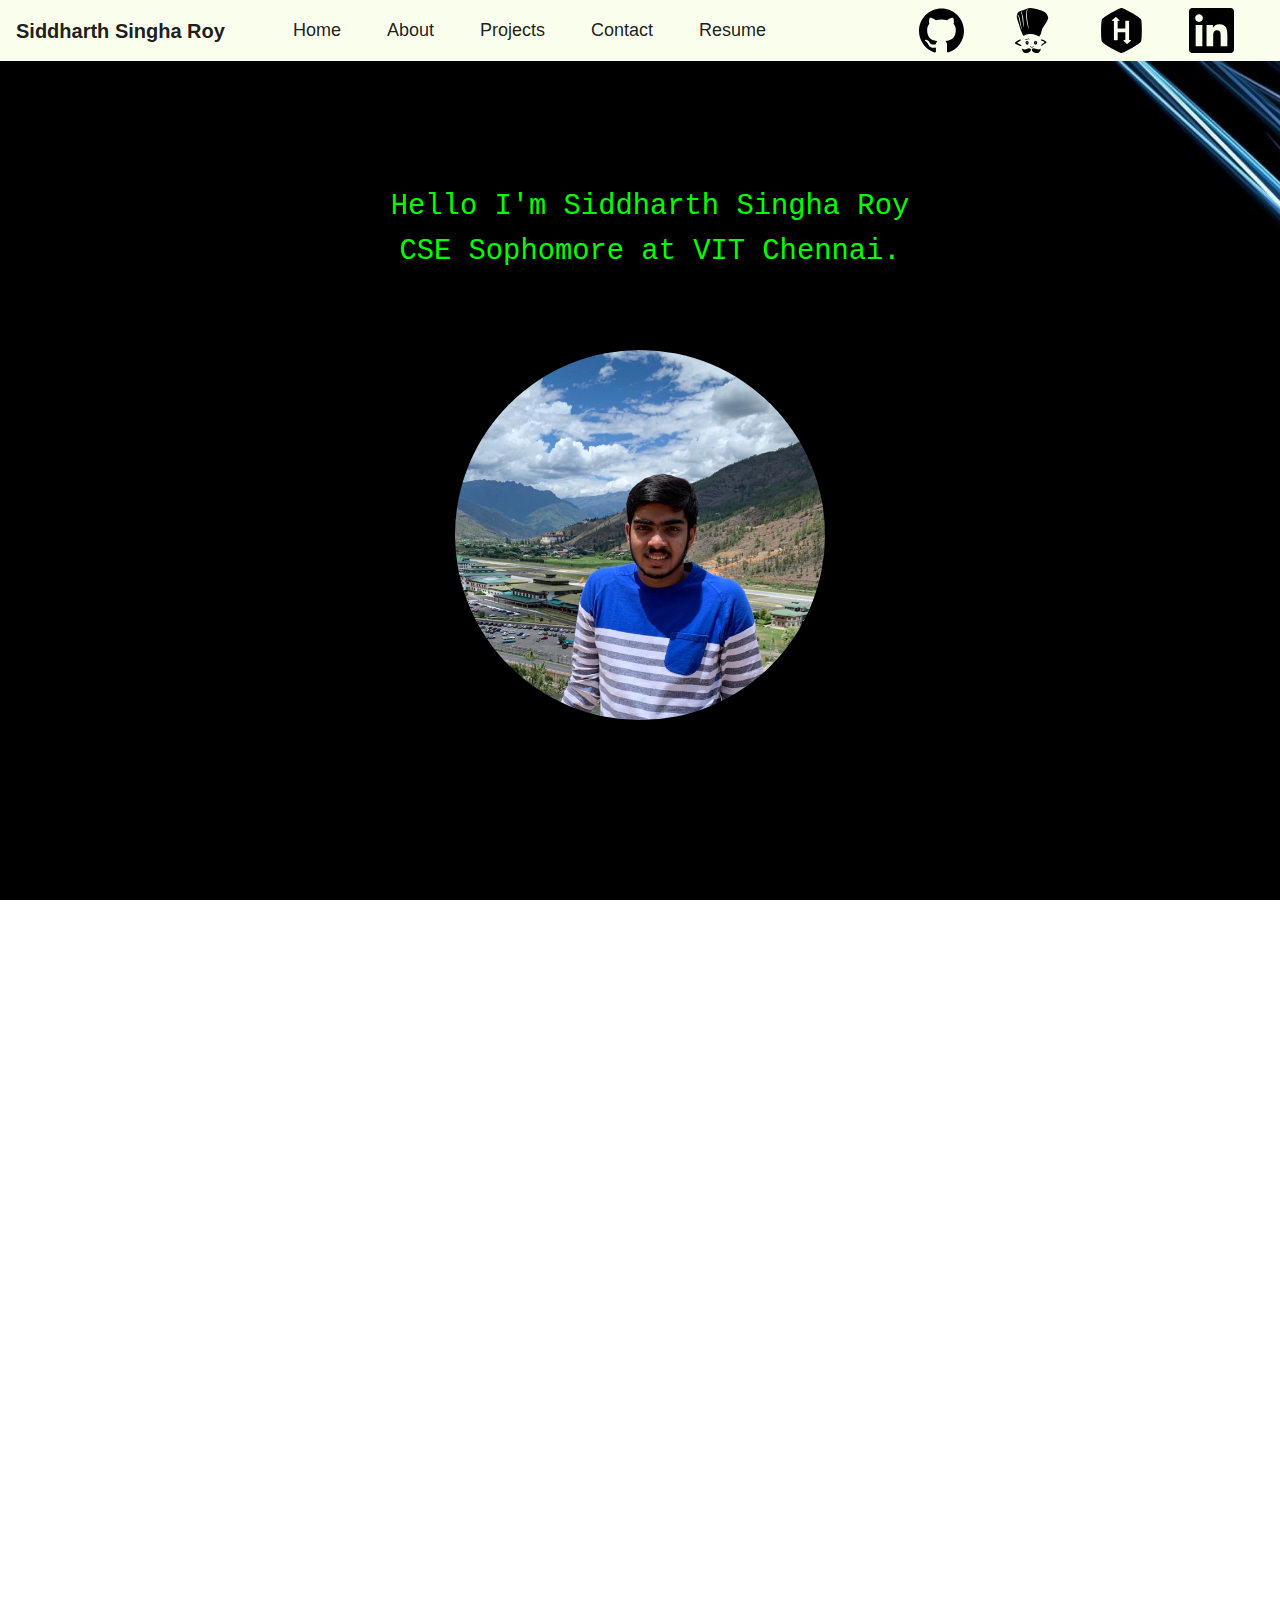
==== index.html @ 0ee90b2b "Fixed overlapping issue" ====
<!DOCTYPE html><html lang="en"><head> <meta charset="UTF-8"> <meta name="viewport" content="width=device-width, initial-scale=1.0"> <meta http-equiv="X-UA-Compatible" content="ie=edge"> <title>Siddharth Singha Roy</title> <link rel="stylesheet" href="https://stackpath.bootstrapcdn.com/bootstrap/4.4.1/css/bootstrap.min.css" integrity="sha384-Vkoo8x4CGsO3+Hhxv8T/Q5PaXtkKtu6ug5TOeNV6gBiFeWPGFN9MuhOf23Q9Ifjh" crossorigin="anonymous"> <link rel="stylesheet" type="text/css" href="./CSS/fullpage.css"/> <link rel="stylesheet" type="text/css" href="./CSS/styles.css"/></head><body> <div id="fullpage"> <div class="section backimage"> <div class="col-xs-1 text-center"> <div class="dettext"> <h1 class="line-1 champ">Hello I'm Siddharth Singha Roy</h1> <h1 class="line-1 champ">CSE Sophomore at VIT Chennai.</h1></div><span class="inf"></span> <img class="profile" src="./Images/profile.jpg" alt="My Picture"></div></div><div class="section bg-light"> <div class="col-xs-1 text-center relpos"> <div class="aboutme1"> <h1 class="head">Who Am I? 🤔🤔🤔</h1> <h1 class="detail">Hi, my name is Siddharth and I'm a full stack web-developer, currently residing in Chennai, India.<div class="notmob">My primary focus, in the field of computer science, lies in Web Development and Machine Learning. I am proficient in <span class="techno">HTML5</span>, <span class="techno">CSS3</span>, <span class="techno">RESTful Services</span>, <span class="techno">Django</span>, <span class="techno">Django-Rest-Framework</span>, <span class="techno">Javascript</span>, <span class="techno">ReactJS</span> and <span class="techno">Redux</span>.</div></h1></div><div class="skills"> <h1 class="skillhead">Skills</h1> <div class="skillbar clearfix " data-percent="75%"> <div class="skillbar-title" style="background: #d35400;"><span>MongoDB</span></div><div class="skillbar-bar" style="background: #e67e22;"></div><div class="skill-bar-percent Count">75</div></div><div class="skillbar clearfix " data-percent="65%"> <div class="skillbar-title" style="background: #2980b9;"><span>GraphQL</span></div><div class="skillbar-bar" style="background: #3498db;"></div><div class="skill-bar-percent Count">65</div></div><div class="skillbar clearfix " data-percent="55%"> <div class="skillbar-title" style="background: #708c12;"><span>NodeJS</span></div><div class="skillbar-bar" style="background: #9ab425;"></div><div class="skill-bar-percent Count">55</div></div><div class="skillbar clearfix " data-percent="87%"> <div class="skillbar-title" style="background: #333333;"><span>ReactJS</span></div><div class="skillbar-bar" style="background: #525252;"></div><div class="skill-bar-percent Count">87</div></div><div class="skillbar clearfix " data-percent="85%"> <div class="skillbar-title" style="background: #124e8c;"><span>REST&nbspAPI</span></div><div class="skillbar-bar" style="background: #4288d0;"></div><div class="skill-bar-percent Count">85</div></div><div class="skillbar clearfix " data-percent="90%"> <div class="skillbar-title" style="background: #46465e;"><span>Django</span></div><div class="skillbar-bar" style="background: #5a68a5;"></div><div class="skill-bar-percent Count">90</div></div><div class="skillbar clearfix " data-percent="80%"> <div class="skillbar-title" style="background: #27ae60;"><span>Web&nbspScraping</span></div><div class="skillbar-bar" style="background: #2ecc71;"></div><div class="skill-bar-percent Single Count">80</div></div><div class="skillbar clearfix " data-percent="55%"> <div class="skillbar-title" style="background: #124e8c;"><span>ML</span></div><div class="skillbar-bar" style="background: #4288d0;"></div><div class="skill-bar-percent Count">55</div></div></div></div></div><div class="section lightcol"> <div class="col-xs-1 text-center relpos"> <h1 class="heading">Projects</h1> <div class="slideproj"> <div id="carouselExampleIndicators" class="carousel slide" data-ride="carousel"> <ol class="carousel-indicators"> <li data-target="#carouselExampleIndicators" data-slide-to="0" class="active"></li><li data-target="#carouselExampleIndicators" data-slide-to="1"></li><li data-target="#carouselExampleIndicators" data-slide-to="2"></li><li data-target="#carouselExampleIndicators" data-slide-to="3"></li></ol> <div class="carousel-inner"> <div class="carousel-item active"> <a class="git" target="_blank" href="https://github.com/Sid200026/Aorta">Aorta</a> <p class="md">A heart disease predictor application with additional features like contacting doctors, viewing report and report generation.</p><img class="d-block w-100" src="./Images/Aorta.jpg" alt="Aorta"></div><div class="carousel-item"> <a class="git" target="_blank" href="https://github.com/Sid200026/EinNel">EinNel</a> <p class="md">An employee perfomance prediction system with extra features like allocating tasks, rating tasks sending emails and a chat room.</p><img class="d-block w-100" src="./Images/EinNell.jpg" alt="EinNel"></div><div class="carousel-item"> <a class="git" target="_blank" href="https://github.com/Sid200026/URL-Shortener">URL Shortener</a> <p class="md">Similar to bit.ly, this can shorten any given URL to a randomly generated string or something that an user wants.</p><img class="d-block w-100" src="./Images/URLShortener.jpg" alt="URL Shortener"></div><div class="carousel-item"> <a class="git" target="_blank" href="https://github.com/Sid200026/Tic-Tac-Toe">Tic Tac Toe</a> <p class="md">A multiplayer Tic-Tac-Toe game with features like choosing a custom name and a custom avatar for each player.</p><img class="d-block w-100" src="./Images/TicTacToe.jpg" alt="Tic-Tac-Toe"></div></div><a class="carousel-control-prev" href="#carouselExampleIndicators" role="button" data-slide="prev"> <span class="carousel-control-prev-icon" aria-hidden="true"></span> <span class="sr-only">Previous</span> </a> <a class="carousel-control-next" href="#carouselExampleIndicators" role="button" data-slide="next"> <span class="carousel-control-next-icon" aria-hidden="true"></span> <span class="sr-only">Next</span> </a> </div></div></div></div><div class="section dark"> <div class="col-xs-1 text-center relpos"> <div class="aboutme1"> <h1 class="head">Contact Me</h1></div><div class="mid"> <h1 class="text-center colchange"> <img src="./Images/call.svg" alt="Call" class="sitelogo"> 9051633165</h1> <h1 class="text-center colchange"> <img src="./Images/mail.svg" alt="Mail" class="sitelogo"> siddharthsingharoy@gmail.com</h1></div><div class="changepos"> <form action="https://formspree.io/xdoklrwn" method="POST"> <div class="form-group abc"> <label class="changecol " for="name">Name</label> <input required type="text" name="name" class="form-control" id="name" aria-describedby="name"> </div><div class="form-group"> <label class="changecol " for="exampleInputEmail1">Email address</label> <input required type="email" name="_replyto" class="form-control" id="exampleInputEmail1" aria-describedby="emailHelp"> <small id="emailHelp" class="form-text text-muted colch">I'll never share your email with anyone else.</small></div><div class="form-group"> <label class="changecol" for="exampleFormControlTextarea1">Message</label> <textarea name="message" class="form-control" id="exampleFormControlTextarea1" rows="3"></textarea> </div><input type="submit" class="btn btn-primary" value="Send Mail"> </form> </div><div class="footerref"> <h1 class="bottomref">Made by Siddharth Singha Roy</h1></div></div></div></div><div> <nav class="navbar navbar-expand-lg navbar-light bg- fixed-top" style="background: #faffed"> <a class="navbar-brand nota" href="">Siddharth Singha Roy</a> <button class="navbar-toggler" type="button" data-toggle="collapse" data-target="#navbarSupportedContent" aria-controls="navbarSupportedContent" aria-expanded="false" aria-label="Toggle navigation"> <span class="navbar-toggler-icon"></span> </button> <div class="collapse navbar-collapse" id="navbarSupportedContent"> <ul class="navbar-nav mr-auto"> <li class="nav-item active"> <a class="nav-link sizechange" href="index.html#intro">Home<span class="sr-only">(current)</span></a></li><li class="nav-item active"> <a class="nav-link sizechange" href="index.html#about">About</a></li><li class="nav-item active"> <a class="nav-link sizechange" href="index.html#projects">Projects</a></li><li class="nav-item active"> <a class="nav-link sizechange" href="index.html#contact">Contact</a></li><li class="nav-item active"> <a class="nav-link sizechange" href="./Images/Resume.pdf">Resume</a></li></ul> <div class="form-inline my-2 my-lg-0"> <a target="_blank" href="https://github.com/Sid200026"><img class="sitelogo" src="./Images/github.svg" alt="Github"></a> <a target="_blank" href="https://www.codechef.com/users/s_i_d_2_6"><img class="sitelogo" src="./Images/codechef.svg" alt="Codechef"></a> <a target="_blank" href="https://www.hackerrank.com/siddharthsingha3"><img class="sitelogo" src="./Images/hackerrank.svg" alt="Hackerrank"></a> <a target="_blank" href="https://www.linkedin.com/in/siddharth-singha-roy-a8891a164/"><img class="sitelogo" src="./Images/linkedin.svg" alt="LinkedIn"></a> </div></div></nav> </div><script src="https://code.jquery.com/jquery-3.4.1.min.js" integrity="sha256-CSXorXvZcTkaix6Yvo6HppcZGetbYMGWSFlBw8HfCJo=" crossorigin="anonymous"></script> <script type="text/javascript" src="./JS/fullpage.js"></script> <script type="text/javascript" src="./JS/script.js"></script> <script src="https://cdn.jsdelivr.net/npm/popper.js@1.16.0/dist/umd/popper.min.js" integrity="sha384-Q6E9RHvbIyZFJoft+2mJbHaEWldlvI9IOYy5n3zV9zzTtmI3UksdQRVvoxMfooAo" crossorigin="anonymous"></script> <script src="https://stackpath.bootstrapcdn.com/bootstrap/4.4.1/js/bootstrap.min.js" integrity="sha384-wfSDF2E50Y2D1uUdj0O3uMBJnjuUD4Ih7YwaYd1iqfktj0Uod8GCExl3Og8ifwB6" crossorigin="anonymous"></script></body></html>
---- CSS/fullpage.css ----
/*!
 * fullPage 3.0.8
 * https://github.com/alvarotrigo/fullPage.js
 *
 * @license GPLv3 for open source use only
 * or Fullpage Commercial License for commercial use
 * http://alvarotrigo.com/fullPage/pricing/
 *
 * Copyright (C) 2018 http://alvarotrigo.com/fullPage - A project by Alvaro Trigo
 */.fp-enabled body,html.fp-enabled{margin:0;padding:0;overflow:hidden;-webkit-tap-highlight-color:transparent}.fp-section{position:relative;-webkit-box-sizing:border-box;-moz-box-sizing:border-box;box-sizing:border-box}.fp-slide{float:left}.fp-slide,.fp-slidesContainer{height:100%;display:block}.fp-slides{z-index:1;height:100%;overflow:hidden;position:relative;-webkit-transition:all .3s ease-out;transition:all .3s ease-out}.fp-section.fp-table,.fp-slide.fp-table{display:table;table-layout:fixed;width:100%}.fp-tableCell{display:table-cell;vertical-align:middle;width:100%;height:100%}.fp-slidesContainer{float:left;position:relative}.fp-controlArrow{-webkit-user-select:none;-moz-user-select:none;-khtml-user-select:none;-ms-user-select:none;position:absolute;z-index:4;top:50%;cursor:pointer;width:0;height:0;border-style:solid;margin-top:-38px;-webkit-transform:translate3d(0,0,0);-ms-transform:translate3d(0,0,0);transform:translate3d(0,0,0)}.fp-controlArrow.fp-prev{left:15px;width:0;border-width:38.5px 34px 38.5px 0;border-color:transparent #fff transparent transparent}.fp-controlArrow.fp-next{right:15px;border-width:38.5px 0 38.5px 34px;border-color:transparent transparent transparent #fff}.fp-scrollable{overflow:hidden;position:relative}.fp-scroller{overflow:hidden}.iScrollIndicator{border:0!important}.fp-notransition{-webkit-transition:none!important;transition:none!important}#fp-nav{position:fixed;z-index:100;margin-top:-32px;top:50%;opacity:1;-webkit-transform:translate3d(0,0,0)}#fp-nav.fp-right{right:17px}#fp-nav.fp-left{left:17px}.fp-slidesNav{position:absolute;z-index:4;opacity:1;-webkit-transform:translate3d(0,0,0);-ms-transform:translate3d(0,0,0);transform:translate3d(0,0,0);left:0!important;right:0;margin:0 auto!important}.fp-slidesNav.fp-bottom{bottom:17px}.fp-slidesNav.fp-top{top:17px}#fp-nav ul,.fp-slidesNav ul{margin:0;padding:0}#fp-nav ul li,.fp-slidesNav ul li{display:block;width:14px;height:13px;margin:7px;position:relative}.fp-slidesNav ul li{display:inline-block}#fp-nav ul li a,.fp-slidesNav ul li a{display:block;position:relative;z-index:1;width:100%;height:100%;cursor:pointer;text-decoration:none}#fp-nav ul li a.active span,#fp-nav ul li:hover a.active span,.fp-slidesNav ul li a.active span,.fp-slidesNav ul li:hover a.active span{height:12px;width:12px;margin:-6px 0 0 -6px;border-radius:100%}#fp-nav ul li a span,.fp-slidesNav ul li a span{border-radius:50%;position:absolute;z-index:1;height:4px;width:4px;border:0;background:#333;left:50%;top:50%;margin:-2px 0 0 -2px;-webkit-transition:all .1s ease-in-out;-moz-transition:all .1s ease-in-out;-o-transition:all .1s ease-in-out;transition:all .1s ease-in-out}#fp-nav ul li:hover a span,.fp-slidesNav ul li:hover a span{width:10px;height:10px;margin:-5px 0 0 -5px}#fp-nav ul li .fp-tooltip{position:absolute;top:-2px;color:#fff;font-size:14px;font-family:arial,helvetica,sans-serif;white-space:nowrap;max-width:220px;overflow:hidden;display:block;opacity:0;width:0;cursor:pointer}#fp-nav ul li:hover .fp-tooltip,#fp-nav.fp-show-active a.active+.fp-tooltip{-webkit-transition:opacity .2s ease-in;transition:opacity .2s ease-in;width:auto;opacity:1}#fp-nav ul li .fp-tooltip.fp-right{right:20px}#fp-nav ul li .fp-tooltip.fp-left{left:20px}.fp-auto-height .fp-slide,.fp-auto-height .fp-tableCell,.fp-auto-height.fp-section{height:auto!important}.fp-responsive .fp-auto-height-responsive .fp-slide,.fp-responsive .fp-auto-height-responsive .fp-tableCell,.fp-responsive .fp-auto-height-responsive.fp-section{height:auto!important}.fp-sr-only{position:absolute;width:1px;height:1px;padding:0;overflow:hidden;clip:rect(0,0,0,0);white-space:nowrap;border:0}
---- CSS/styles.css ----
.nota{pointer-events:none;cursor:default;text-decoration:none;margin-right:45px;font-weight:600}.sitelogo{width:45px;height:auto;margin-left:15px;margin-right:30px}.sizechange{font-size:18px;margin-left:15px;margin-right:15px;font-weight:300}.profile{width:370px;height:auto;border-radius:300px;margin-top:50px}.dettext{margin-bottom:30px}.line-1{color:#0f0;font-family:Courier;font-size:160%;margin:10px 0 0 10px;white-space:nowrap;overflow:hidden;width:30em;animation:type 4s steps(60,end);text-align:center;font-weight:100;width:100%}.line-1:nth-child(2){animation:type2 6s steps(60,end)}.inf{animation:blink 1s infinite}@keyframes type{from{width:0}}@keyframes type2{0%{width:0}50%{width:0}100%{width:100}}@keyframes blink{to{opacity:0}}.backimage{background:#000;background:url(../Images/background.jpg);background-size:cover;background-repeat:no-repeat}.aboutme1{position:absolute;left:100px;top:75px;right:100px;text-align:justify;text-align:center}.detail{margin-top:30px;font-size:20px;color:#000;font-weight:300;line-height:150%}.relpos{position:relative;height:100%}.head{color:orange;text-align:center;margin-bottom:15px}.skills{position:absolute;bottom:1%;left:60px;right:60px}.Count:after{content:"%"}.techno{color:red;font-weight:700}.skillbar{position:relative;display:block;margin-bottom:12px;width:100%;background:#eee;height:35px;border-radius:3px;-moz-border-radius:3px;-webkit-border-radius:3px;-webkit-transition:.4s linear;-moz-transition:.4s linear;-ms-transition:.4s linear;-o-transition:.4s linear;transition:.4s linear;-webkit-transition-property:width,background-color;-moz-transition-property:width,background-color;-ms-transition-property:width,background-color;-o-transition-property:width,background-color;transition-property:width,background-color}.skillbar-title{position:absolute;top:0;left:0;width:110px;font-weight:700;font-size:13px;color:#fff;background:#6adcfa;-webkit-border-top-left-radius:3px;-webkit-border-bottom-left-radius:4px;-moz-border-radius-topleft:3px;-moz-border-radius-bottomleft:3px;border-top-left-radius:3px;border-bottom-left-radius:3px}.skillbar-title span{display:block;background:rgba(0,0,0,.1);padding:0 10px;height:35px;line-height:35px;-webkit-border-top-left-radius:3px;-webkit-border-bottom-left-radius:3px;-moz-border-radius-topleft:3px;-moz-border-radius-bottomleft:3px;border-top-left-radius:3px;border-bottom-left-radius:3px}.skillbar-bar{height:35px;width:0;background:#6adcfa;border-radius:3px;-moz-border-radius:3px;-webkit-border-radius:3px}.skill-bar-percent{position:absolute;right:10px;top:0;font-size:11px;height:35px;line-height:35px;color:#fff;color:rgba(0,0,0,.4)}.skillhead{margin-bottom:20px;font-weight:500;color:orange}.whiteme{position:relative;color:#0f0;top:80px}.changepos{position:absolute;bottom:55px;left:30%;right:30%}.footerref{position:absolute;bottom:0;width:100%;background:#ff9047;height:40px}.bottomref{text-align:center;font-size:18px;color:#000;position:absolute;top:7px;width:100%;font-weight:bolder}.mid{position:absolute;bottom:60%;top:20%;left:10%;right:10%}#helplink{position:absolute;left:0}.email1{display:inline;position:absolute;right:0}.colchange{color:#f7f7ed;font-weight:100;margin:20px}.changecol{color:#fff}.dark{background:#000;background:url(../Images/background.jpg);background-size:cover;background-repeat:no-repeat}.heading{color:brown;font-weight:700;position:absolute;top:70px;text-align:center;left:1%;right:1%;font-size:250%}.lightcol{background:#e2d6bf}.slideproj{position:absolute;bottom:1%;top:7%;left:27%;right:27%}.git{font-size:50px;font-weight:100}.md{font-size:19px}.champ{font-size:180%}@media only screen and (max-width:400px){.notmob{visibility:hidden}}@media only screen and (max-width:900px){.line-1{font-size:75%;font-weight:100}.profile{width:300px}.aboutme1{position:absolute;left:5%;top:10%;right:5%;text-align:justify;text-align:center}.head{font-size:30px}.detail{font-size:15px;line-height:150%}.colchange{font-size:16px;color:#f7f7ed}.mid{position:absolute;bottom:68%;top:14%;left:1%;right:1%}.skills{position:absolute;bottom:1%;left:2%;right:2%}.skillhead{font-size:30px}.slideproj{left:1%;right:1%;top:5%}.changepos{left:7%;right:7%}.champ{font-size:110%}}
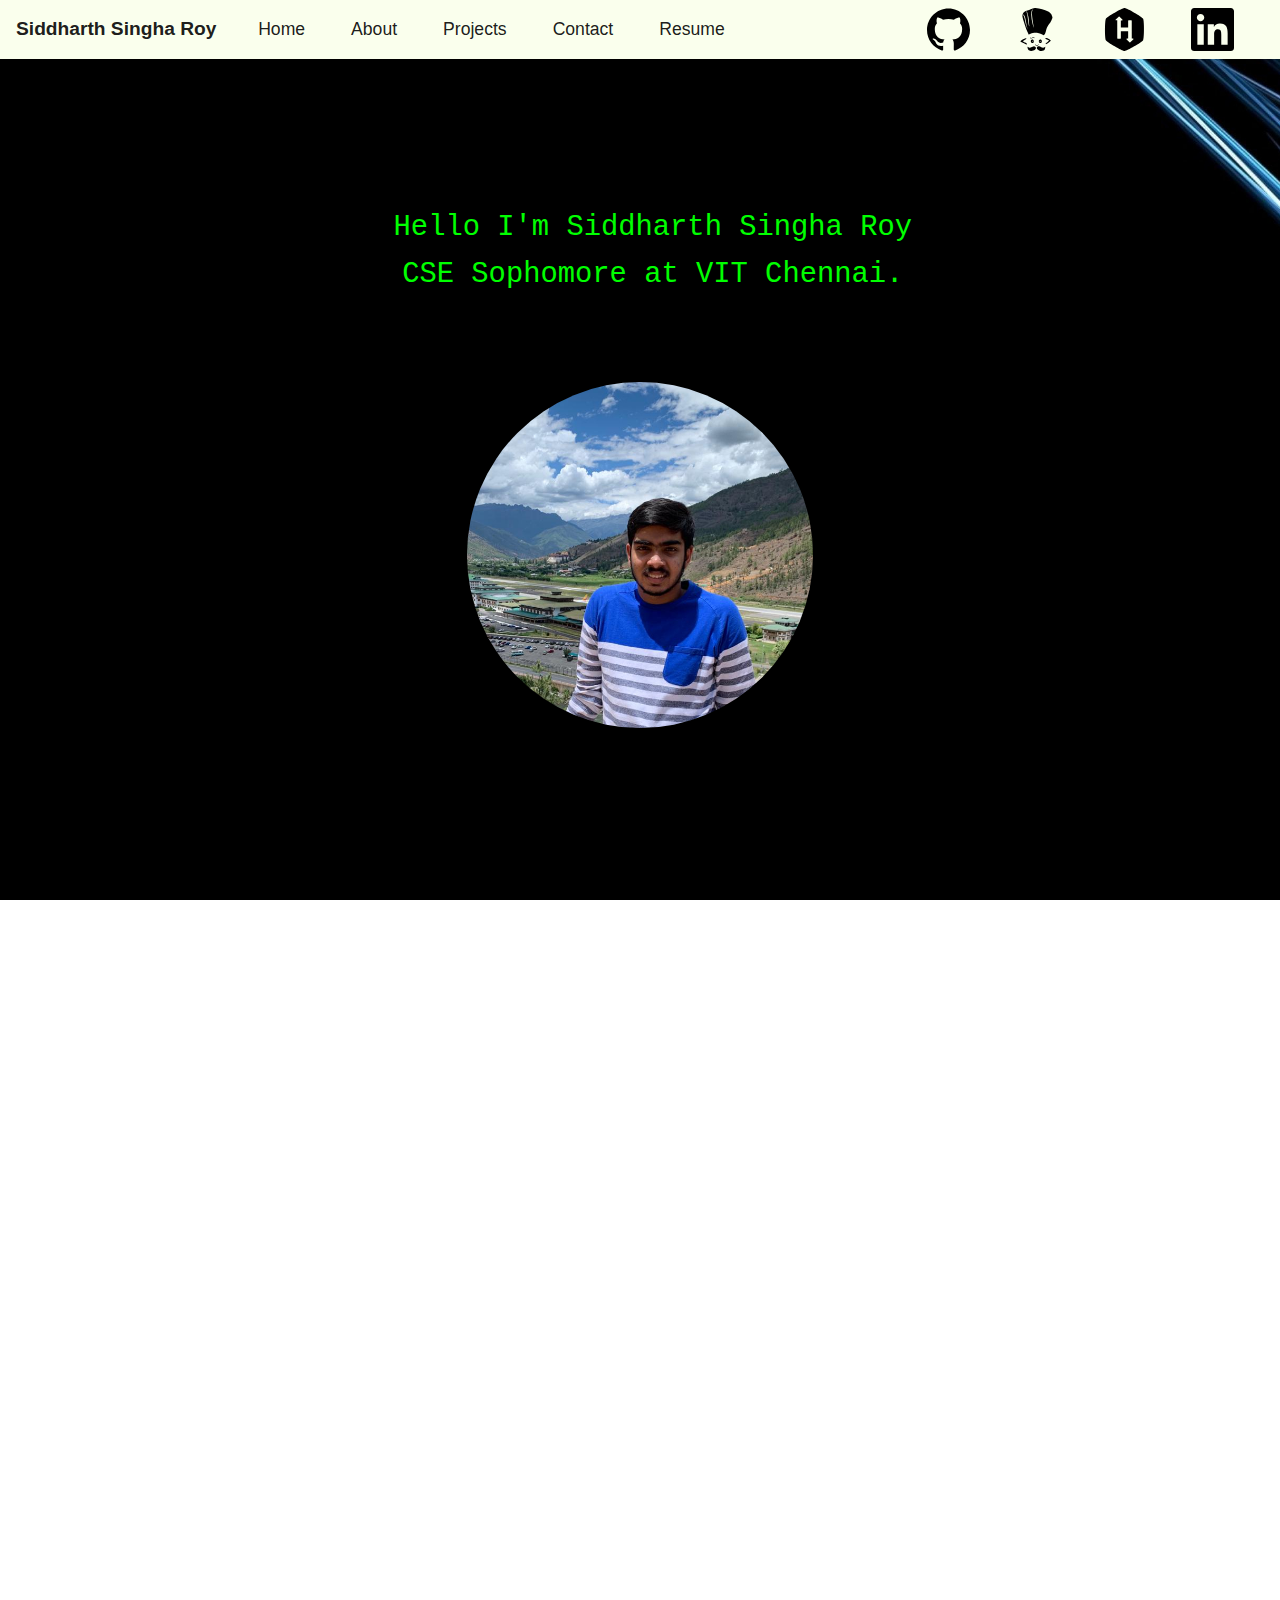
==== commit 1d0f06f2: "Increased Responsiveness" ====
--- a/index.html
+++ b/index.html
@@ -1 +1,153 @@
-<!DOCTYPE html><html lang="en"><head> <meta charset="UTF-8"> <meta name="viewport" content="width=device-width, initial-scale=1.0"> <meta http-equiv="X-UA-Compatible" content="ie=edge"> <title>Siddharth Singha Roy</title> <link rel="stylesheet" href="https://stackpath.bootstrapcdn.com/bootstrap/4.4.1/css/bootstrap.min.css" integrity="sha384-Vkoo8x4CGsO3+Hhxv8T/Q5PaXtkKtu6ug5TOeNV6gBiFeWPGFN9MuhOf23Q9Ifjh" crossorigin="anonymous"> <link rel="stylesheet" type="text/css" href="./CSS/fullpage.css"/> <link rel="stylesheet" type="text/css" href="./CSS/styles.css"/></head><body> <div id="fullpage"> <div class="section backimage"> <div class="col-xs-1 text-center"> <div class="dettext"> <h1 class="line-1 champ">Hello I'm Siddharth Singha Roy</h1> <h1 class="line-1 champ">CSE Sophomore at VIT Chennai.</h1></div><span class="inf"></span> <img class="profile" src="./Images/profile.jpg" alt="My Picture"></div></div><div class="section bg-light"> <div class="col-xs-1 text-center relpos"> <div class="aboutme1"> <h1 class="head">Who Am I? 🤔🤔🤔</h1> <h1 class="detail">Hi, my name is Siddharth and I'm a full stack web-developer, currently residing in Chennai, India.<div class="notmob">My primary focus, in the field of computer science, lies in Web Development and Machine Learning. I am proficient in <span class="techno">HTML5</span>, <span class="techno">CSS3</span>, <span class="techno">RESTful Services</span>, <span class="techno">Django</span>, <span class="techno">Django-Rest-Framework</span>, <span class="techno">Javascript</span>, <span class="techno">ReactJS</span> and <span class="techno">Redux</span>.</div></h1></div><div class="skills"> <h1 class="skillhead">Skills</h1> <div class="skillbar clearfix " data-percent="75%"> <div class="skillbar-title" style="background: #d35400;"><span>MongoDB</span></div><div class="skillbar-bar" style="background: #e67e22;"></div><div class="skill-bar-percent Count">75</div></div><div class="skillbar clearfix " data-percent="65%"> <div class="skillbar-title" style="background: #2980b9;"><span>GraphQL</span></div><div class="skillbar-bar" style="background: #3498db;"></div><div class="skill-bar-percent Count">65</div></div><div class="skillbar clearfix " data-percent="55%"> <div class="skillbar-title" style="background: #708c12;"><span>NodeJS</span></div><div class="skillbar-bar" style="background: #9ab425;"></div><div class="skill-bar-percent Count">55</div></div><div class="skillbar clearfix " data-percent="87%"> <div class="skillbar-title" style="background: #333333;"><span>ReactJS</span></div><div class="skillbar-bar" style="background: #525252;"></div><div class="skill-bar-percent Count">87</div></div><div class="skillbar clearfix " data-percent="85%"> <div class="skillbar-title" style="background: #124e8c;"><span>REST&nbspAPI</span></div><div class="skillbar-bar" style="background: #4288d0;"></div><div class="skill-bar-percent Count">85</div></div><div class="skillbar clearfix " data-percent="90%"> <div class="skillbar-title" style="background: #46465e;"><span>Django</span></div><div class="skillbar-bar" style="background: #5a68a5;"></div><div class="skill-bar-percent Count">90</div></div><div class="skillbar clearfix " data-percent="80%"> <div class="skillbar-title" style="background: #27ae60;"><span>Web&nbspScraping</span></div><div class="skillbar-bar" style="background: #2ecc71;"></div><div class="skill-bar-percent Single Count">80</div></div><div class="skillbar clearfix " data-percent="55%"> <div class="skillbar-title" style="background: #124e8c;"><span>ML</span></div><div class="skillbar-bar" style="background: #4288d0;"></div><div class="skill-bar-percent Count">55</div></div></div></div></div><div class="section lightcol"> <div class="col-xs-1 text-center relpos"> <h1 class="heading">Projects</h1> <div class="slideproj"> <div id="carouselExampleIndicators" class="carousel slide" data-ride="carousel"> <ol class="carousel-indicators"> <li data-target="#carouselExampleIndicators" data-slide-to="0" class="active"></li><li data-target="#carouselExampleIndicators" data-slide-to="1"></li><li data-target="#carouselExampleIndicators" data-slide-to="2"></li><li data-target="#carouselExampleIndicators" data-slide-to="3"></li></ol> <div class="carousel-inner"> <div class="carousel-item active"> <a class="git" target="_blank" href="https://github.com/Sid200026/Aorta">Aorta</a> <p class="md">A heart disease predictor application with additional features like contacting doctors, viewing report and report generation.</p><img class="d-block w-100" src="./Images/Aorta.jpg" alt="Aorta"></div><div class="carousel-item"> <a class="git" target="_blank" href="https://github.com/Sid200026/EinNel">EinNel</a> <p class="md">An employee perfomance prediction system with extra features like allocating tasks, rating tasks sending emails and a chat room.</p><img class="d-block w-100" src="./Images/EinNell.jpg" alt="EinNel"></div><div class="carousel-item"> <a class="git" target="_blank" href="https://github.com/Sid200026/URL-Shortener">URL Shortener</a> <p class="md">Similar to bit.ly, this can shorten any given URL to a randomly generated string or something that an user wants.</p><img class="d-block w-100" src="./Images/URLShortener.jpg" alt="URL Shortener"></div><div class="carousel-item"> <a class="git" target="_blank" href="https://github.com/Sid200026/Tic-Tac-Toe">Tic Tac Toe</a> <p class="md">A multiplayer Tic-Tac-Toe game with features like choosing a custom name and a custom avatar for each player.</p><img class="d-block w-100" src="./Images/TicTacToe.jpg" alt="Tic-Tac-Toe"></div></div><a class="carousel-control-prev" href="#carouselExampleIndicators" role="button" data-slide="prev"> <span class="carousel-control-prev-icon" aria-hidden="true"></span> <span class="sr-only">Previous</span> </a> <a class="carousel-control-next" href="#carouselExampleIndicators" role="button" data-slide="next"> <span class="carousel-control-next-icon" aria-hidden="true"></span> <span class="sr-only">Next</span> </a> </div></div></div></div><div class="section dark"> <div class="col-xs-1 text-center relpos"> <div class="aboutme1"> <h1 class="head">Contact Me</h1></div><div class="mid"> <h1 class="text-center colchange"> <img src="./Images/call.svg" alt="Call" class="sitelogo"> 9051633165</h1> <h1 class="text-center colchange"> <img src="./Images/mail.svg" alt="Mail" class="sitelogo"> siddharthsingharoy@gmail.com</h1></div><div class="changepos"> <form action="https://formspree.io/xdoklrwn" method="POST"> <div class="form-group abc"> <label class="changecol " for="name">Name</label> <input required type="text" name="name" class="form-control" id="name" aria-describedby="name"> </div><div class="form-group"> <label class="changecol " for="exampleInputEmail1">Email address</label> <input required type="email" name="_replyto" class="form-control" id="exampleInputEmail1" aria-describedby="emailHelp"> <small id="emailHelp" class="form-text text-muted colch">I'll never share your email with anyone else.</small></div><div class="form-group"> <label class="changecol" for="exampleFormControlTextarea1">Message</label> <textarea name="message" class="form-control" id="exampleFormControlTextarea1" rows="3"></textarea> </div><input type="submit" class="btn btn-primary" value="Send Mail"> </form> </div><div class="footerref"> <h1 class="bottomref">Made by Siddharth Singha Roy</h1></div></div></div></div><div> <nav class="navbar navbar-expand-lg navbar-light bg- fixed-top" style="background: #faffed"> <a class="navbar-brand nota" href="">Siddharth Singha Roy</a> <button class="navbar-toggler" type="button" data-toggle="collapse" data-target="#navbarSupportedContent" aria-controls="navbarSupportedContent" aria-expanded="false" aria-label="Toggle navigation"> <span class="navbar-toggler-icon"></span> </button> <div class="collapse navbar-collapse" id="navbarSupportedContent"> <ul class="navbar-nav mr-auto"> <li class="nav-item active"> <a class="nav-link sizechange" href="index.html#intro">Home<span class="sr-only">(current)</span></a></li><li class="nav-item active"> <a class="nav-link sizechange" href="index.html#about">About</a></li><li class="nav-item active"> <a class="nav-link sizechange" href="index.html#projects">Projects</a></li><li class="nav-item active"> <a class="nav-link sizechange" href="index.html#contact">Contact</a></li><li class="nav-item active"> <a class="nav-link sizechange" href="./Images/Resume.pdf">Resume</a></li></ul> <div class="form-inline my-2 my-lg-0"> <a target="_blank" href="https://github.com/Sid200026"><img class="sitelogo" src="./Images/github.svg" alt="Github"></a> <a target="_blank" href="https://www.codechef.com/users/s_i_d_2_6"><img class="sitelogo" src="./Images/codechef.svg" alt="Codechef"></a> <a target="_blank" href="https://www.hackerrank.com/siddharthsingha3"><img class="sitelogo" src="./Images/hackerrank.svg" alt="Hackerrank"></a> <a target="_blank" href="https://www.linkedin.com/in/siddharth-singha-roy-a8891a164/"><img class="sitelogo" src="./Images/linkedin.svg" alt="LinkedIn"></a> </div></div></nav> </div><script src="https://code.jquery.com/jquery-3.4.1.min.js" integrity="sha256-CSXorXvZcTkaix6Yvo6HppcZGetbYMGWSFlBw8HfCJo=" crossorigin="anonymous"></script> <script type="text/javascript" src="./JS/fullpage.js"></script> <script type="text/javascript" src="./JS/script.js"></script> <script src="https://cdn.jsdelivr.net/npm/popper.js@1.16.0/dist/umd/popper.min.js" integrity="sha384-Q6E9RHvbIyZFJoft+2mJbHaEWldlvI9IOYy5n3zV9zzTtmI3UksdQRVvoxMfooAo" crossorigin="anonymous"></script> <script src="https://stackpath.bootstrapcdn.com/bootstrap/4.4.1/js/bootstrap.min.js" integrity="sha384-wfSDF2E50Y2D1uUdj0O3uMBJnjuUD4Ih7YwaYd1iqfktj0Uod8GCExl3Og8ifwB6" crossorigin="anonymous"></script></body></html>+<!DOCTYPE html>
+<html lang="en">
+
+<head>
+    <meta charset="UTF-8">
+    <meta name="viewport" content="width=device-width, initial-scale=1.0">
+    <meta http-equiv="X-UA-Compatible" content="ie=edge">
+    <link rel="icon" href="./Images/favicon.ico" type="image/gif" sizes="16x16">
+    <title>Siddharth Singha Roy</title>
+    <link rel="stylesheet" href="https://stackpath.bootstrapcdn.com/bootstrap/4.4.1/css/bootstrap.min.css" integrity="sha384-Vkoo8x4CGsO3+Hhxv8T/Q5PaXtkKtu6ug5TOeNV6gBiFeWPGFN9MuhOf23Q9Ifjh" crossorigin="anonymous">
+    <link rel="stylesheet" type="text/css" href="./CSS/fullpage.css" />
+    <link rel="stylesheet" type="text/css" href="./CSS/styles.css" />
+</head>
+
+<body>
+    <div id="fullpage">
+        <div class="section backimage">
+            <div class="col-xs-1 text-center">
+                <div class="dettext">
+                    <h1 class="line-1 champ">Hello I'm Siddharth Singha Roy</h1>
+                    <h1 class="line-1 champ">CSE Sophomore at VIT Chennai.</h1></div><span class="inf"></span> <img class="profile" src="./Images/profile.jpg" alt="My Picture"></div>
+        </div>
+        <div class="section bg-light">
+            <div class="col-xs-1 text-center relpos">
+                <div class="aboutme1">
+                    <h1 class="head">Who Am I? 🤔🤔🤔</h1>
+                    <h1 class="detail">Hi, my name is Siddharth and I'm a full stack web-developer, currently residing in Chennai, India.<div class="notmob">My primary focus, in the field of computer science, lies in Web Development and Machine Learning. I am proficient in <span class="techno">GraphQL</span>, <span class="techno">RESTful Services</span>, <span class="techno">Django</span>, <span class="techno">Django-Rest-Framework</span>, <span class="techno">NodeJS</span>, <span class="techno">ReactJS</span>, <span class="techno">MongoDB</span> and <span class="techno">UI/UX</span>.</div></h1></div>
+                <div class="skills">
+                    <h1 class="skillhead">Skills</h1>
+                    <div class="skillbar clearfix " data-percent="75%">
+                        <div class="skillbar-title" style="background: #d35400;"><span>MongoDB</span></div>
+                        <div class="skillbar-bar" style="background: #e67e22;"></div>
+                        <div class="skill-bar-percent Count">75</div>
+                    </div>
+                    <div class="skillbar clearfix " data-percent="65%">
+                        <div class="skillbar-title" style="background: #2980b9;"><span>GraphQL</span></div>
+                        <div class="skillbar-bar" style="background: #3498db;"></div>
+                        <div class="skill-bar-percent Count">65</div>
+                    </div>
+                    <div class="skillbar clearfix " data-percent="75%">
+                        <div class="skillbar-title" style="background: #708c12;"><span>NodeJS</span></div>
+                        <div class="skillbar-bar" style="background: #9ab425;"></div>
+                        <div class="skill-bar-percent Count">75</div>
+                    </div>
+                    <div class="skillbar clearfix " data-percent="87%">
+                        <div class="skillbar-title" style="background: #333333;"><span>ReactJS</span></div>
+                        <div class="skillbar-bar" style="background: #525252;"></div>
+                        <div class="skill-bar-percent Count">87</div>
+                    </div>
+                    <div class="skillbar clearfix " data-percent="85%">
+                        <div class="skillbar-title" style="background: #124e8c;"><span>REST&nbspAPI</span></div>
+                        <div class="skillbar-bar" style="background: #4288d0;"></div>
+                        <div class="skill-bar-percent Count">85</div>
+                    </div>
+                    <div class="skillbar clearfix " data-percent="90%">
+                        <div class="skillbar-title" style="background: #46465e;"><span>Django</span></div>
+                        <div class="skillbar-bar" style="background: #5a68a5;"></div>
+                        <div class="skill-bar-percent Count">90</div>
+                    </div>
+                    <div class="skillbar clearfix " data-percent="80%">
+                        <div class="skillbar-title" style="background: #27ae60;"><span>Web&nbspScraping</span></div>
+                        <div class="skillbar-bar" style="background: #2ecc71;"></div>
+                        <div class="skill-bar-percent Single Count">80</div>
+                    </div>
+                    <div class="skillbar clearfix " data-percent="55%">
+                        <div class="skillbar-title" style="background: #124e8c;"><span>ML</span></div>
+                        <div class="skillbar-bar" style="background: #4288d0;"></div>
+                        <div class="skill-bar-percent Count">55</div>
+                    </div>
+                </div>
+            </div>
+        </div>
+        <div class="section lightcol">
+            <div class="col-xs-1 text-center relpos">
+                <h1 class="heading">Projects</h1>
+                <div class="slideproj">
+                    <div id="carouselExampleIndicators" class="carousel slide" data-ride="carousel">
+                        <ol class="carousel-indicators">
+                            <li data-target="#carouselExampleIndicators" data-slide-to="0" class="active"></li>
+                            <li data-target="#carouselExampleIndicators" data-slide-to="1"></li>
+                            <li data-target="#carouselExampleIndicators" data-slide-to="2"></li>
+                            <li data-target="#carouselExampleIndicators" data-slide-to="3"></li>
+                        </ol>
+                        <div class="carousel-inner">
+                            <div class="carousel-item active"> <a class="git" target="_blank" href="https://github.com/Sid200026/Aorta">Aorta</a>
+                                <p class="md">A heart disease predictor application with additional features like contacting doctors, viewing report and report generation.</p><img class="d-block w-100" src="./Images/Aorta.jpg" alt="Aorta"></div>
+                            <div class="carousel-item"> <a class="git" target="_blank" href="https://github.com/Sid200026/EinNel">EinNel</a>
+                                <p class="md">An employee perfomance prediction system with extra features like allocating tasks, rating tasks sending emails and a chat room.</p><img class="d-block w-100" src="./Images/EinNell.jpg" alt="EinNel"></div>
+                            <div class="carousel-item"> <a class="git" target="_blank" href="https://github.com/Sid200026/URL-Shortener">URL Shortener</a>
+                                <p class="md">Similar to bit.ly, this can shorten any given URL to a randomly generated string or something that an user wants.</p><img class="d-block w-100" src="./Images/URLShortener.jpg" alt="URL Shortener"></div>
+                            <div class="carousel-item"> <a class="git" target="_blank" href="https://github.com/Sid200026/Tic-Tac-Toe">Tic Tac Toe</a>
+                                <p class="md">A multiplayer Tic-Tac-Toe game with features like choosing a custom name and a custom avatar for each player.</p><img class="d-block w-100" src="./Images/TicTacToe.jpg" alt="Tic-Tac-Toe"></div>
+                        </div>
+                        <a class="carousel-control-prev" href="#carouselExampleIndicators" role="button" data-slide="prev"> <span class="carousel-control-prev-icon" aria-hidden="true"></span> <span class="sr-only">Previous</span> </a>
+                        <a class="carousel-control-next" href="#carouselExampleIndicators" role="button" data-slide="next"> <span class="carousel-control-next-icon" aria-hidden="true"></span> <span class="sr-only">Next</span> </a>
+                    </div>
+                </div>
+            </div>
+        </div>
+        <div class="section dark">
+            <div class="col-xs-1 text-center relpos">
+                <div class="aboutme1">
+                    <h1 class="head">Contact Me</h1></div>
+                <div class="mid">
+                    <h1 class="text-center colchange"> <img src="./Images/call.svg" alt="Call" class="sitelogo dep" id="call">9051633165</h1>
+                    <h1 class="text-center colchange"> <img src="./Images/mail.svg" alt="Mail" class="sitelogo dep" id="mail">siddharthsingharoy@gmail.com</h1></div>
+                <div class="changepos">
+                    <form action="https://formspree.io/xdoklrwn" method="POST">
+                        <div class="form-group abc">
+                            <label class="changecol " for="name">Name</label>
+                            <input required type="text" name="name" class="form-control" id="name" aria-describedby="name"> </div>
+                        <div class="form-group">
+                            <label class="changecol " for="exampleInputEmail1">Email address</label>
+                            <input required type="email" name="_replyto" class="form-control" id="exampleInputEmail1" aria-describedby="emailHelp"> <small id="emailHelp" class="form-text text-muted colch">I'll never share your email with anyone else.</small></div>
+                        <div class="form-group">
+                            <label class="changecol" for="exampleFormControlTextarea1">Message</label>
+                            <textarea name="message" class="form-control" id="exampleFormControlTextarea1" rows="3"></textarea>
+                        </div>
+                        <input type="submit" class="btn btn-primary" value="Send Mail"> </form>
+                </div>
+                <div class="footerref">
+                    <h1 class="bottomref">Made by Siddharth Singha Roy</h1></div>
+            </div>
+        </div>
+    </div>
+    <div>
+        <nav class="navbar navbar-expand-lg navbar-light bg- fixed-top" style="background: #faffed"> <a class="navbar-brand nota" href="">Siddharth Singha Roy</a>
+            <button class="navbar-toggler" type="button" data-toggle="collapse" data-target="#navbarSupportedContent" aria-controls="navbarSupportedContent" aria-expanded="false" aria-label="Toggle navigation"> <span class="navbar-toggler-icon"></span> </button>
+            <div class="collapse navbar-collapse" id="navbarSupportedContent">
+                <ul class="navbar-nav mr-auto">
+                    <li class="nav-item active"> <a class="nav-link sizechange" href="index.html#intro">Home<span class="sr-only">(current)</span></a></li>
+                    <li class="nav-item active"> <a class="nav-link sizechange" href="index.html#about">About</a></li>
+                    <li class="nav-item active"> <a class="nav-link sizechange" href="index.html#projects">Projects</a></li>
+                    <li class="nav-item active"> <a class="nav-link sizechange" href="index.html#contact">Contact</a></li>
+                    <li class="nav-item active"> <a class="nav-link sizechange" href="./Images/Resume.pdf">Resume</a></li>
+                </ul>
+                <div class="form-inline my-2 my-lg-0">
+                    <a target="_blank" href="https://github.com/Sid200026"><img class="sitelogo" src="./Images/github.svg" alt="Github"></a>
+                    <a target="_blank" href="https://www.codechef.com/users/s_i_d_2_6"><img class="sitelogo" src="./Images/codechef.svg" alt="Codechef"></a>
+                    <a target="_blank" href="https://www.hackerrank.com/siddharthsingha3"><img class="sitelogo" src="./Images/hackerrank.svg" alt="Hackerrank"></a>
+                    <a target="_blank" href="https://www.linkedin.com/in/siddharth-singha-roy-a8891a164/"><img class="sitelogo" src="./Images/linkedin.svg" alt="LinkedIn"></a>
+                </div>
+            </div>
+        </nav>
+    </div>
+    <script src="https://code.jquery.com/jquery-3.4.1.min.js" integrity="sha256-CSXorXvZcTkaix6Yvo6HppcZGetbYMGWSFlBw8HfCJo=" crossorigin="anonymous"></script>
+    <script type="text/javascript" src="./JS/fullpage.js"></script>
+    <script type="text/javascript" src="./JS/script.js"></script>
+    <script src="https://cdn.jsdelivr.net/npm/popper.js@1.16.0/dist/umd/popper.min.js" integrity="sha384-Q6E9RHvbIyZFJoft+2mJbHaEWldlvI9IOYy5n3zV9zzTtmI3UksdQRVvoxMfooAo" crossorigin="anonymous"></script>
+    <script src="https://stackpath.bootstrapcdn.com/bootstrap/4.4.1/js/bootstrap.min.js" integrity="sha384-wfSDF2E50Y2D1uUdj0O3uMBJnjuUD4Ih7YwaYd1iqfktj0Uod8GCExl3Og8ifwB6" crossorigin="anonymous"></script>
+</body>
+
+</html>--- a/CSS/styles.css
+++ b/CSS/styles.css
@@ -1 +1,405 @@
-.nota{pointer-events:none;cursor:default;text-decoration:none;margin-right:45px;font-weight:600}.sitelogo{width:45px;height:auto;margin-left:15px;margin-right:30px}.sizechange{font-size:18px;margin-left:15px;margin-right:15px;font-weight:300}.profile{width:370px;height:auto;border-radius:300px;margin-top:50px}.dettext{margin-bottom:30px}.line-1{color:#0f0;font-family:Courier;font-size:160%;margin:10px 0 0 10px;white-space:nowrap;overflow:hidden;width:30em;animation:type 4s steps(60,end);text-align:center;font-weight:100;width:100%}.line-1:nth-child(2){animation:type2 6s steps(60,end)}.inf{animation:blink 1s infinite}@keyframes type{from{width:0}}@keyframes type2{0%{width:0}50%{width:0}100%{width:100}}@keyframes blink{to{opacity:0}}.backimage{background:#000;background:url(../Images/background.jpg);background-size:cover;background-repeat:no-repeat}.aboutme1{position:absolute;left:100px;top:75px;right:100px;text-align:justify;text-align:center}.detail{margin-top:30px;font-size:20px;color:#000;font-weight:300;line-height:150%}.relpos{position:relative;height:100%}.head{color:orange;text-align:center;margin-bottom:15px}.skills{position:absolute;bottom:1%;left:60px;right:60px}.Count:after{content:"%"}.techno{color:red;font-weight:700}.skillbar{position:relative;display:block;margin-bottom:12px;width:100%;background:#eee;height:35px;border-radius:3px;-moz-border-radius:3px;-webkit-border-radius:3px;-webkit-transition:.4s linear;-moz-transition:.4s linear;-ms-transition:.4s linear;-o-transition:.4s linear;transition:.4s linear;-webkit-transition-property:width,background-color;-moz-transition-property:width,background-color;-ms-transition-property:width,background-color;-o-transition-property:width,background-color;transition-property:width,background-color}.skillbar-title{position:absolute;top:0;left:0;width:110px;font-weight:700;font-size:13px;color:#fff;background:#6adcfa;-webkit-border-top-left-radius:3px;-webkit-border-bottom-left-radius:4px;-moz-border-radius-topleft:3px;-moz-border-radius-bottomleft:3px;border-top-left-radius:3px;border-bottom-left-radius:3px}.skillbar-title span{display:block;background:rgba(0,0,0,.1);padding:0 10px;height:35px;line-height:35px;-webkit-border-top-left-radius:3px;-webkit-border-bottom-left-radius:3px;-moz-border-radius-topleft:3px;-moz-border-radius-bottomleft:3px;border-top-left-radius:3px;border-bottom-left-radius:3px}.skillbar-bar{height:35px;width:0;background:#6adcfa;border-radius:3px;-moz-border-radius:3px;-webkit-border-radius:3px}.skill-bar-percent{position:absolute;right:10px;top:0;font-size:11px;height:35px;line-height:35px;color:#fff;color:rgba(0,0,0,.4)}.skillhead{margin-bottom:20px;font-weight:500;color:orange}.whiteme{position:relative;color:#0f0;top:80px}.changepos{position:absolute;bottom:55px;left:30%;right:30%}.footerref{position:absolute;bottom:0;width:100%;background:#ff9047;height:40px}.bottomref{text-align:center;font-size:18px;color:#000;position:absolute;top:7px;width:100%;font-weight:bolder}.mid{position:absolute;bottom:60%;top:20%;left:10%;right:10%}#helplink{position:absolute;left:0}.email1{display:inline;position:absolute;right:0}.colchange{color:#f7f7ed;font-weight:100;margin:20px}.changecol{color:#fff}.dark{background:#000;background:url(../Images/background.jpg);background-size:cover;background-repeat:no-repeat}.heading{color:brown;font-weight:700;position:absolute;top:70px;text-align:center;left:1%;right:1%;font-size:250%}.lightcol{background:#e2d6bf}.slideproj{position:absolute;bottom:1%;top:7%;left:27%;right:27%}.git{font-size:50px;font-weight:100}.md{font-size:19px}.champ{font-size:180%}@media only screen and (max-width:400px){.notmob{visibility:hidden}}@media only screen and (max-width:900px){.line-1{font-size:75%;font-weight:100}.profile{width:300px}.aboutme1{position:absolute;left:5%;top:10%;right:5%;text-align:justify;text-align:center}.head{font-size:30px}.detail{font-size:15px;line-height:150%}.colchange{font-size:16px;color:#f7f7ed}.mid{position:absolute;bottom:68%;top:14%;left:1%;right:1%}.skills{position:absolute;bottom:1%;left:2%;right:2%}.skillhead{font-size:30px}.slideproj{left:1%;right:1%;top:5%}.changepos{left:7%;right:7%}.champ{font-size:110%}}+.nota {
+    pointer-events: none;
+    cursor: default;
+    text-decoration: none;
+    margin-right: 1.5%;
+    font-weight: 700;
+    font-size: 120%;
+}
+
+.sitelogo {
+    width: 43px;
+    height: auto;
+    margin-left: 15px;
+    margin-right: 30px
+}
+
+.sizechange {
+    font-size: 110%;
+    margin-left: 15px;
+    margin-right: 15px;
+    font-weight: 300;
+}
+
+.profile {
+    width: 27%;
+    height: auto;
+    border-radius: 100%;
+    margin-top: 6%
+}
+
+.dettext {
+    margin-bottom: 1%;
+    margin-top: 3%;
+}
+
+.line-1 {
+    color: #0f0;
+    font-family: Courier;
+    font-size: 100%;
+    margin: 1% 0 0 1%;
+    white-space: nowrap;
+    overflow: hidden;
+    width: 30em;
+    animation: type 4s steps(60, end);
+    text-align: center;
+    font-weight: 100;
+    width: 100%
+}
+
+.line-1:nth-child(2) {
+    animation: type2 6s steps(60, end)
+}
+
+.inf {
+    animation: blink 1s infinite
+}
+
+@keyframes type {
+    from {
+        width: 0
+    }
+}
+
+@keyframes type2 {
+    0% {
+        width: 0
+    }
+    50% {
+        width: 0
+    }
+    100% {
+        width: 100
+    }
+}
+
+@keyframes blink {
+    to {
+        opacity: 0
+    }
+}
+
+.backimage {
+    background-color: #000;
+    background: url(../Images/background.jpg);
+    background-size: cover;
+    background-repeat: no-repeat
+}
+
+.aboutme1 {
+    position: absolute;
+    left: 7%;
+    top: 11%;
+    right: 7%;
+    text-align: center
+}
+
+.detail {
+    margin-top: 1%;
+    font-size: 120%;
+    color: #000;
+    font-weight: 300;
+    line-height: 150%
+}
+
+.relpos {
+    position: relative;
+    height: 100%
+}
+
+.head {
+    color: orange;
+    text-align: center;
+    margin-bottom: 2%;
+}
+
+.skills {
+    position: absolute;
+    bottom: 1%;
+    left: 7%;
+    right: 7%;
+}
+
+.Count:after {
+    content: "%"
+}
+
+.techno {
+    color: red;
+    font-weight: 700
+}
+
+.skillbar {
+    position: relative;
+    display: block;
+    margin-bottom: 10px;
+    width: 100%;
+    background: #eee;
+    height: 35px;
+    border-radius: 3px;
+    -moz-border-radius: 3px;
+    -webkit-border-radius: 3px;
+    -webkit-transition: .4s linear;
+    -moz-transition: .4s linear;
+    -ms-transition: .4s linear;
+    -o-transition: .4s linear;
+    transition: .4s linear;
+    -webkit-transition-property: width, background-color;
+    -moz-transition-property: width, background-color;
+    -ms-transition-property: width, background-color;
+    -o-transition-property: width, background-color;
+    transition-property: width, background-color
+}
+
+.skillbar-title {
+    position: absolute;
+    top: 0;
+    left: 0;
+    width: 110px;
+    font-weight: 700;
+    font-size: 13px;
+    color: #fff;
+    background: #6adcfa;
+    -webkit-border-top-left-radius: 3px;
+    -webkit-border-bottom-left-radius: 4px;
+    -moz-border-radius-topleft: 3px;
+    -moz-border-radius-bottomleft: 3px;
+    border-top-left-radius: 3px;
+    border-bottom-left-radius: 3px
+}
+
+.skillbar-title span {
+    display: block;
+    background: rgba(0, 0, 0, .1);
+    padding: 0 10px;
+    height: 35px;
+    line-height: 35px;
+    -webkit-border-top-left-radius: 3px;
+    -webkit-border-bottom-left-radius: 3px;
+    -moz-border-radius-topleft: 3px;
+    -moz-border-radius-bottomleft: 3px;
+    border-top-left-radius: 3px;
+    border-bottom-left-radius: 3px
+}
+
+.skillbar-bar {
+    height: 35px;
+    width: 0;
+    background: #6adcfa;
+    border-radius: 3px;
+    -moz-border-radius: 3px;
+    -webkit-border-radius: 3px
+}
+
+.skill-bar-percent {
+    position: absolute;
+    right: 10px;
+    top: 0;
+    font-size: 11px;
+    height: 35px;
+    line-height: 35px;
+    color: #fff;
+    color: rgba(0, 0, 0, .4)
+}
+
+.skillhead {
+    margin-bottom: 20px;
+    font-weight: 500;
+    color: orange
+}
+
+.whiteme {
+    position: relative;
+    color: #0f0;
+    top: 80px
+}
+
+.changepos {
+    position: absolute;
+    bottom: 7%;
+    left: 30%;
+    right: 30%
+}
+
+.footerref {
+    position: absolute;
+    bottom: 0;
+    width: 100%;
+    background: #ff9047;
+    height: 5%;
+}
+
+.bottomref {
+    text-align: center;
+    font-size: 18px;
+    color: #000;
+    position: absolute;
+    top: 7px;
+    width: 100%;
+    font-weight: bolder
+}
+
+.mid {
+    position: absolute;
+    bottom: 60%;
+    top: 20%;
+    left: 10%;
+    right: 10%;
+}
+
+#helplink {
+    position: absolute;
+    left: 0
+}
+
+.email1 {
+    display: inline;
+    position: absolute;
+    right: 0
+}
+
+.colchange {
+    color: #f7f7ed;
+    font-weight: 100;
+    margin: 20px
+}
+
+.changecol {
+    color: #fff
+}
+
+.dark {
+    background: #000;
+    background: url(../Images/background.jpg);
+    background-size: cover;
+    background-repeat: no-repeat
+}
+
+.heading {
+    color: brown;
+    font-weight: 700;
+    position: absolute;
+    top: 70px;
+    text-align: center;
+    left: 1%;
+    right: 1%;
+    font-size: 250%
+}
+
+.lightcol {
+    background: #e2d6bf
+}
+
+.slideproj {
+    position: absolute;
+    bottom: 1%;
+    top: 7%;
+    left: 27%;
+    right: 27%
+}
+
+.git {
+    font-size: 50px;
+    font-weight: 100
+}
+
+.md {
+    font-size: 19px
+}
+
+.champ {
+    font-size: 180%
+}
+
+@media only screen and (max-width:900px) {
+    .line-1 {
+        font-size: 75%;
+        font-weight: 100
+    }
+    .profile {
+        width: 300px
+    }
+    .aboutme1 {
+        position: absolute;
+        left: 5%;
+        top: 10%;
+        right: 5%;
+        text-align: justify;
+        text-align: center
+    }
+    .head {
+        font-size: 30px
+    }
+    .detail {
+        font-size: 15px;
+        line-height: 150%
+    }
+    .colchange {
+        font-size: 16px;
+        color: #f7f7ed
+    }
+    .mid {
+        position: absolute;
+        bottom: 68%;
+        top: 14%;
+        left: 1%;
+        right: 1%
+    }
+    .skills {
+        position: absolute;
+        bottom: 1%;
+        left: 2%;
+        right: 2%
+    }
+    .skillhead {
+        font-size: 30px
+    }
+    .slideproj {
+        left: 1%;
+        right: 1%;
+        top: 5%
+    }
+    .changepos {
+        left: 7%;
+        right: 7%
+    }
+    .champ {
+        font-size: 110%
+    }
+    .sitelogo {
+        width: 40px;
+        height: auto;
+        margin-right: 15px
+    }
+}
+
+@media only screen and (max-width:400px) {
+    .detail{
+        font-size: 120%;
+    }
+    .notmob {
+        visibility: hidden
+    }
+    .skillbar {
+        margin-bottom: 7px;
+    }
+}
+
+@media only screen and (max-width:350px) {
+    .detail{
+        font-size: 100%;
+    }
+    .notmob {
+        visibility: hidden
+    }
+    .skillbar {
+        margin-bottom: 7px;
+    }
+    .dep{
+        width:30px;
+        height:auto;
+    }
+    .form-control{
+        height:25px;
+    }
+}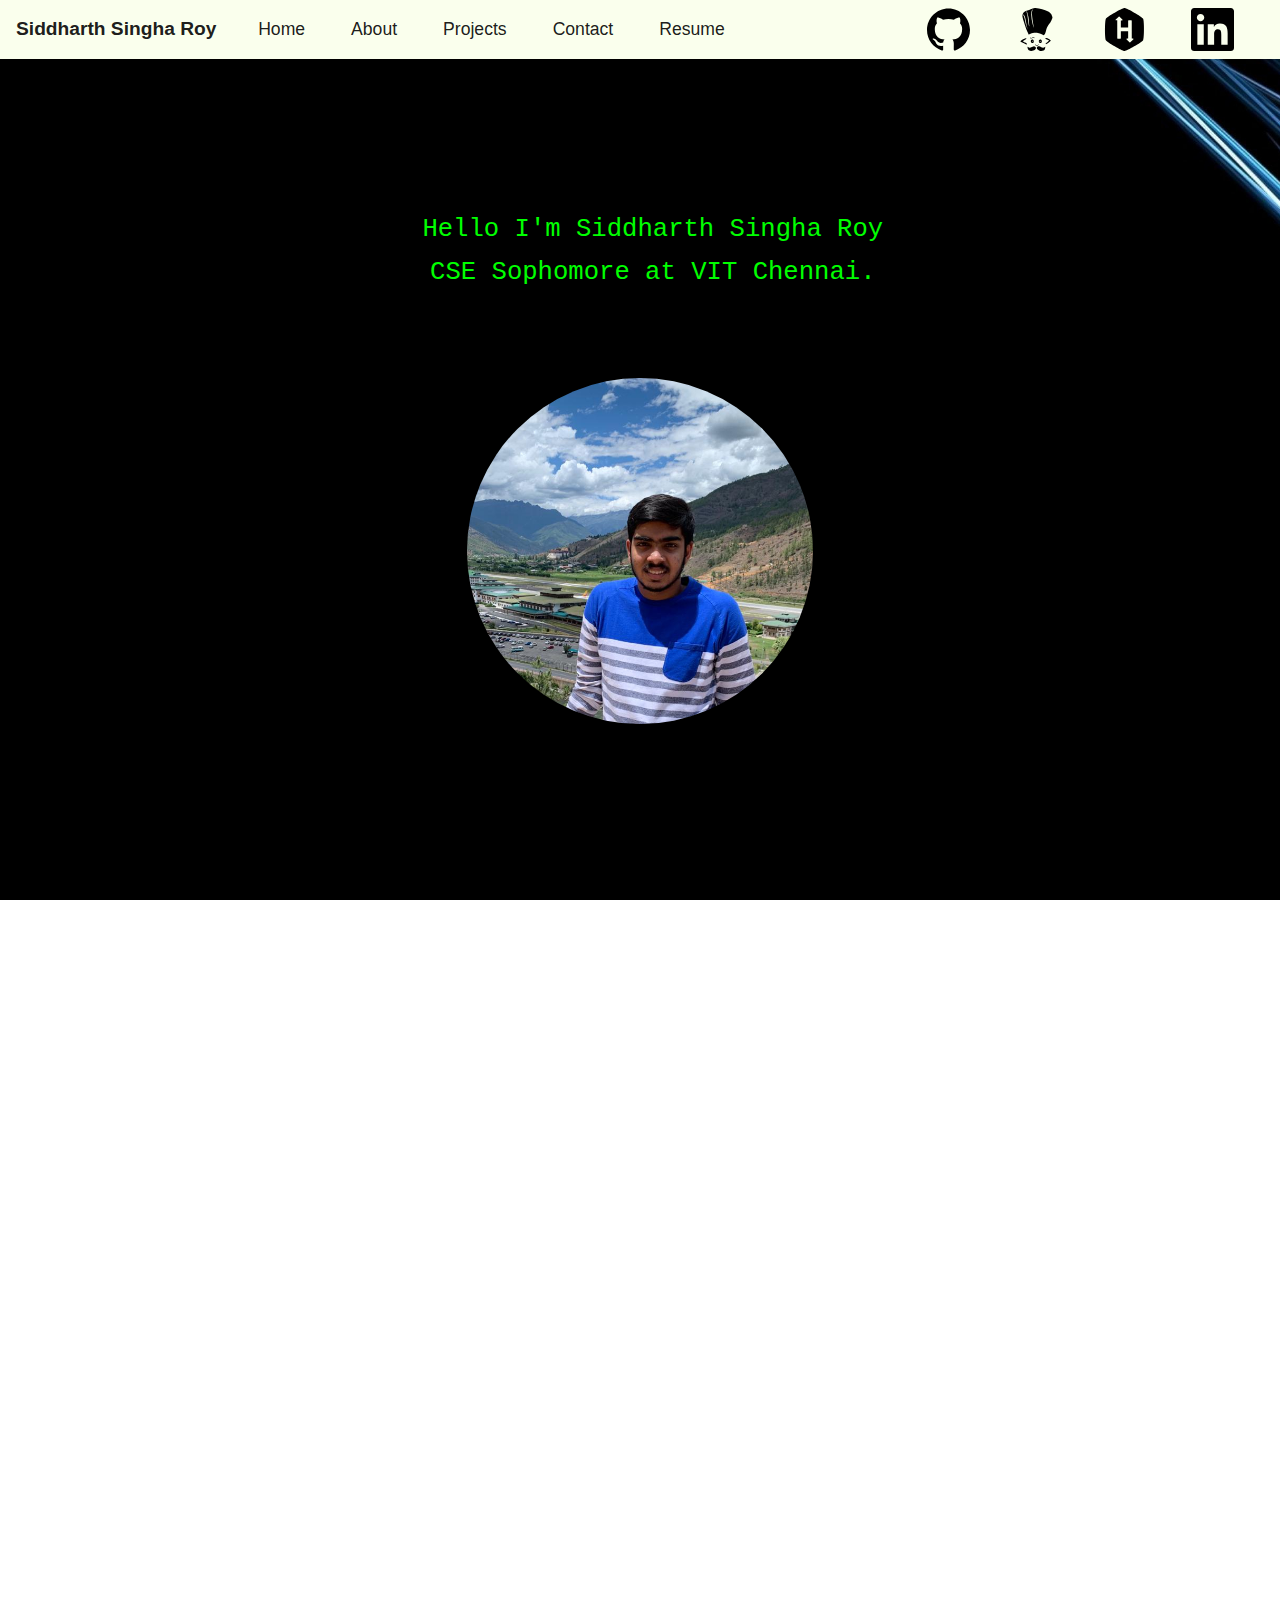
==== commit 61385a61: "Added Anton 3.0 and updated resume" ====
--- a/index.html
+++ b/index.html
@@ -1,153 +1 @@
-<!DOCTYPE html>
-<html lang="en">
-
-<head>
-    <meta charset="UTF-8">
-    <meta name="viewport" content="width=device-width, initial-scale=1.0">
-    <meta http-equiv="X-UA-Compatible" content="ie=edge">
-    <link rel="icon" href="./Images/favicon.ico" type="image/gif" sizes="16x16">
-    <title>Siddharth Singha Roy</title>
-    <link rel="stylesheet" href="https://stackpath.bootstrapcdn.com/bootstrap/4.4.1/css/bootstrap.min.css" integrity="sha384-Vkoo8x4CGsO3+Hhxv8T/Q5PaXtkKtu6ug5TOeNV6gBiFeWPGFN9MuhOf23Q9Ifjh" crossorigin="anonymous">
-    <link rel="stylesheet" type="text/css" href="./CSS/fullpage.css" />
-    <link rel="stylesheet" type="text/css" href="./CSS/styles.css" />
-</head>
-
-<body>
-    <div id="fullpage">
-        <div class="section backimage">
-            <div class="col-xs-1 text-center">
-                <div class="dettext">
-                    <h1 class="line-1 champ">Hello I'm Siddharth Singha Roy</h1>
-                    <h1 class="line-1 champ">CSE Sophomore at VIT Chennai.</h1></div><span class="inf"></span> <img class="profile" src="./Images/profile.jpg" alt="My Picture"></div>
-        </div>
-        <div class="section bg-light">
-            <div class="col-xs-1 text-center relpos">
-                <div class="aboutme1">
-                    <h1 class="head">Who Am I? 🤔🤔🤔</h1>
-                    <h1 class="detail">Hi, my name is Siddharth and I'm a full stack web-developer, currently residing in Chennai, India.<div class="notmob">My primary focus, in the field of computer science, lies in Web Development and Machine Learning. I am proficient in <span class="techno">GraphQL</span>, <span class="techno">RESTful Services</span>, <span class="techno">Django</span>, <span class="techno">Django-Rest-Framework</span>, <span class="techno">NodeJS</span>, <span class="techno">ReactJS</span>, <span class="techno">MongoDB</span> and <span class="techno">UI/UX</span>.</div></h1></div>
-                <div class="skills">
-                    <h1 class="skillhead">Skills</h1>
-                    <div class="skillbar clearfix " data-percent="75%">
-                        <div class="skillbar-title" style="background: #d35400;"><span>MongoDB</span></div>
-                        <div class="skillbar-bar" style="background: #e67e22;"></div>
-                        <div class="skill-bar-percent Count">75</div>
-                    </div>
-                    <div class="skillbar clearfix " data-percent="65%">
-                        <div class="skillbar-title" style="background: #2980b9;"><span>GraphQL</span></div>
-                        <div class="skillbar-bar" style="background: #3498db;"></div>
-                        <div class="skill-bar-percent Count">65</div>
-                    </div>
-                    <div class="skillbar clearfix " data-percent="75%">
-                        <div class="skillbar-title" style="background: #708c12;"><span>NodeJS</span></div>
-                        <div class="skillbar-bar" style="background: #9ab425;"></div>
-                        <div class="skill-bar-percent Count">75</div>
-                    </div>
-                    <div class="skillbar clearfix " data-percent="87%">
-                        <div class="skillbar-title" style="background: #333333;"><span>ReactJS</span></div>
-                        <div class="skillbar-bar" style="background: #525252;"></div>
-                        <div class="skill-bar-percent Count">87</div>
-                    </div>
-                    <div class="skillbar clearfix " data-percent="85%">
-                        <div class="skillbar-title" style="background: #124e8c;"><span>REST&nbspAPI</span></div>
-                        <div class="skillbar-bar" style="background: #4288d0;"></div>
-                        <div class="skill-bar-percent Count">85</div>
-                    </div>
-                    <div class="skillbar clearfix " data-percent="90%">
-                        <div class="skillbar-title" style="background: #46465e;"><span>Django</span></div>
-                        <div class="skillbar-bar" style="background: #5a68a5;"></div>
-                        <div class="skill-bar-percent Count">90</div>
-                    </div>
-                    <div class="skillbar clearfix " data-percent="80%">
-                        <div class="skillbar-title" style="background: #27ae60;"><span>Web&nbspScraping</span></div>
-                        <div class="skillbar-bar" style="background: #2ecc71;"></div>
-                        <div class="skill-bar-percent Single Count">80</div>
-                    </div>
-                    <div class="skillbar clearfix " data-percent="55%">
-                        <div class="skillbar-title" style="background: #124e8c;"><span>ML</span></div>
-                        <div class="skillbar-bar" style="background: #4288d0;"></div>
-                        <div class="skill-bar-percent Count">55</div>
-                    </div>
-                </div>
-            </div>
-        </div>
-        <div class="section lightcol">
-            <div class="col-xs-1 text-center relpos">
-                <h1 class="heading">Projects</h1>
-                <div class="slideproj">
-                    <div id="carouselExampleIndicators" class="carousel slide" data-ride="carousel">
-                        <ol class="carousel-indicators">
-                            <li data-target="#carouselExampleIndicators" data-slide-to="0" class="active"></li>
-                            <li data-target="#carouselExampleIndicators" data-slide-to="1"></li>
-                            <li data-target="#carouselExampleIndicators" data-slide-to="2"></li>
-                            <li data-target="#carouselExampleIndicators" data-slide-to="3"></li>
-                        </ol>
-                        <div class="carousel-inner">
-                            <div class="carousel-item active"> <a class="git" target="_blank" href="https://github.com/Sid200026/Aorta">Aorta</a>
-                                <p class="md">A heart disease predictor application with additional features like contacting doctors, viewing report and report generation.</p><img class="d-block w-100" src="./Images/Aorta.jpg" alt="Aorta"></div>
-                            <div class="carousel-item"> <a class="git" target="_blank" href="https://github.com/Sid200026/EinNel">EinNel</a>
-                                <p class="md">An employee perfomance prediction system with extra features like allocating tasks, rating tasks sending emails and a chat room.</p><img class="d-block w-100" src="./Images/EinNell.jpg" alt="EinNel"></div>
-                            <div class="carousel-item"> <a class="git" target="_blank" href="https://github.com/Sid200026/URL-Shortener">URL Shortener</a>
-                                <p class="md">Similar to bit.ly, this can shorten any given URL to a randomly generated string or something that an user wants.</p><img class="d-block w-100" src="./Images/URLShortener.jpg" alt="URL Shortener"></div>
-                            <div class="carousel-item"> <a class="git" target="_blank" href="https://github.com/Sid200026/Tic-Tac-Toe">Tic Tac Toe</a>
-                                <p class="md">A multiplayer Tic-Tac-Toe game with features like choosing a custom name and a custom avatar for each player.</p><img class="d-block w-100" src="./Images/TicTacToe.jpg" alt="Tic-Tac-Toe"></div>
-                        </div>
-                        <a class="carousel-control-prev" href="#carouselExampleIndicators" role="button" data-slide="prev"> <span class="carousel-control-prev-icon" aria-hidden="true"></span> <span class="sr-only">Previous</span> </a>
-                        <a class="carousel-control-next" href="#carouselExampleIndicators" role="button" data-slide="next"> <span class="carousel-control-next-icon" aria-hidden="true"></span> <span class="sr-only">Next</span> </a>
-                    </div>
-                </div>
-            </div>
-        </div>
-        <div class="section dark">
-            <div class="col-xs-1 text-center relpos">
-                <div class="aboutme1">
-                    <h1 class="head">Contact Me</h1></div>
-                <div class="mid">
-                    <h1 class="text-center colchange"> <img src="./Images/call.svg" alt="Call" class="sitelogo dep" id="call">9051633165</h1>
-                    <h1 class="text-center colchange"> <img src="./Images/mail.svg" alt="Mail" class="sitelogo dep" id="mail">siddharthsingharoy@gmail.com</h1></div>
-                <div class="changepos">
-                    <form action="https://formspree.io/xdoklrwn" method="POST">
-                        <div class="form-group abc">
-                            <label class="changecol " for="name">Name</label>
-                            <input required type="text" name="name" class="form-control" id="name" aria-describedby="name"> </div>
-                        <div class="form-group">
-                            <label class="changecol " for="exampleInputEmail1">Email address</label>
-                            <input required type="email" name="_replyto" class="form-control" id="exampleInputEmail1" aria-describedby="emailHelp"> <small id="emailHelp" class="form-text text-muted colch">I'll never share your email with anyone else.</small></div>
-                        <div class="form-group">
-                            <label class="changecol" for="exampleFormControlTextarea1">Message</label>
-                            <textarea name="message" class="form-control" id="exampleFormControlTextarea1" rows="3"></textarea>
-                        </div>
-                        <input type="submit" class="btn btn-primary" value="Send Mail"> </form>
-                </div>
-                <div class="footerref">
-                    <h1 class="bottomref">Made by Siddharth Singha Roy</h1></div>
-            </div>
-        </div>
-    </div>
-    <div>
-        <nav class="navbar navbar-expand-lg navbar-light bg- fixed-top" style="background: #faffed"> <a class="navbar-brand nota" href="">Siddharth Singha Roy</a>
-            <button class="navbar-toggler" type="button" data-toggle="collapse" data-target="#navbarSupportedContent" aria-controls="navbarSupportedContent" aria-expanded="false" aria-label="Toggle navigation"> <span class="navbar-toggler-icon"></span> </button>
-            <div class="collapse navbar-collapse" id="navbarSupportedContent">
-                <ul class="navbar-nav mr-auto">
-                    <li class="nav-item active"> <a class="nav-link sizechange" href="index.html#intro">Home<span class="sr-only">(current)</span></a></li>
-                    <li class="nav-item active"> <a class="nav-link sizechange" href="index.html#about">About</a></li>
-                    <li class="nav-item active"> <a class="nav-link sizechange" href="index.html#projects">Projects</a></li>
-                    <li class="nav-item active"> <a class="nav-link sizechange" href="index.html#contact">Contact</a></li>
-                    <li class="nav-item active"> <a class="nav-link sizechange" href="./Images/Resume.pdf">Resume</a></li>
-                </ul>
-                <div class="form-inline my-2 my-lg-0">
-                    <a target="_blank" href="https://github.com/Sid200026"><img class="sitelogo" src="./Images/github.svg" alt="Github"></a>
-                    <a target="_blank" href="https://www.codechef.com/users/s_i_d_2_6"><img class="sitelogo" src="./Images/codechef.svg" alt="Codechef"></a>
-                    <a target="_blank" href="https://www.hackerrank.com/siddharthsingha3"><img class="sitelogo" src="./Images/hackerrank.svg" alt="Hackerrank"></a>
-                    <a target="_blank" href="https://www.linkedin.com/in/siddharth-singha-roy-a8891a164/"><img class="sitelogo" src="./Images/linkedin.svg" alt="LinkedIn"></a>
-                </div>
-            </div>
-        </nav>
-    </div>
-    <script src="https://code.jquery.com/jquery-3.4.1.min.js" integrity="sha256-CSXorXvZcTkaix6Yvo6HppcZGetbYMGWSFlBw8HfCJo=" crossorigin="anonymous"></script>
-    <script type="text/javascript" src="./JS/fullpage.js"></script>
-    <script type="text/javascript" src="./JS/script.js"></script>
-    <script src="https://cdn.jsdelivr.net/npm/popper.js@1.16.0/dist/umd/popper.min.js" integrity="sha384-Q6E9RHvbIyZFJoft+2mJbHaEWldlvI9IOYy5n3zV9zzTtmI3UksdQRVvoxMfooAo" crossorigin="anonymous"></script>
-    <script src="https://stackpath.bootstrapcdn.com/bootstrap/4.4.1/js/bootstrap.min.js" integrity="sha384-wfSDF2E50Y2D1uUdj0O3uMBJnjuUD4Ih7YwaYd1iqfktj0Uod8GCExl3Og8ifwB6" crossorigin="anonymous"></script>
-</body>
-
-</html>+<!DOCTYPE html><html lang="en"><head> <meta charset="UTF-8"> <meta name="viewport" content="width=device-width, initial-scale=1.0"> <meta http-equiv="X-UA-Compatible" content="ie=edge"> <link rel="icon" href="./Images/favicon.ico" type="image/gif" sizes="16x16"> <title>Siddharth Singha Roy</title> <link rel="stylesheet" href="https://stackpath.bootstrapcdn.com/bootstrap/4.4.1/css/bootstrap.min.css" integrity="sha384-Vkoo8x4CGsO3+Hhxv8T/Q5PaXtkKtu6ug5TOeNV6gBiFeWPGFN9MuhOf23Q9Ifjh" crossorigin="anonymous"> <link rel="stylesheet" type="text/css" href="./CSS/fullpage.css"/> <link rel="stylesheet" type="text/css" href="./CSS/styles.css"/></head><body> <div id="fullpage"> <div class="section backimage"> <div class="col-xs-1 text-center"> <div class="dettext"> <h1 class="line-1 champ">Hello I'm Siddharth Singha Roy</h1> <h1 class="line-1 champ">CSE Sophomore at VIT Chennai.</h1></div><span class="inf"></span> <img class="profile" src="./Images/profile.jpg" alt="My Picture"></div></div><div class="section bg-light"> <div class="col-xs-1 text-center relpos"> <div class="aboutme1"> <h1 class="head">Who Am I? 🤔🤔🤔</h1> <h1 class="detail">Hi, my name is Siddharth and I'm a full stack web-developer, currently residing in Chennai, India.<div class="notmob">My primary focus, in the field of computer science, lies in Web Development and Machine Learning. I am proficient in <span class="techno">GraphQL</span>, <span class="techno">RESTful Services</span>, <span class="techno">Django</span>, <span class="techno">Django-Rest-Framework</span>, <span class="techno">NodeJS</span>, <span class="techno">ReactJS</span>, <span class="techno">MongoDB</span> and <span class="techno">UI/UX</span>.</div></h1></div><div class="skills"> <h1 class="skillhead">Skills</h1> <div class="skillbar clearfix " data-percent="75%"> <div class="skillbar-title" style="background: #d35400;"><span>MongoDB</span></div><div class="skillbar-bar" style="background: #e67e22;"></div><div class="skill-bar-percent Count">75</div></div><div class="skillbar clearfix " data-percent="65%"> <div class="skillbar-title" style="background: #2980b9;"><span>GraphQL</span></div><div class="skillbar-bar" style="background: #3498db;"></div><div class="skill-bar-percent Count">65</div></div><div class="skillbar clearfix " data-percent="75%"> <div class="skillbar-title" style="background: #708c12;"><span>NodeJS</span></div><div class="skillbar-bar" style="background: #9ab425;"></div><div class="skill-bar-percent Count">75</div></div><div class="skillbar clearfix " data-percent="87%"> <div class="skillbar-title" style="background: #333333;"><span>ReactJS</span></div><div class="skillbar-bar" style="background: #525252;"></div><div class="skill-bar-percent Count">87</div></div><div class="skillbar clearfix " data-percent="85%"> <div class="skillbar-title" style="background: #124e8c;"><span>REST&nbspAPI</span></div><div class="skillbar-bar" style="background: #4288d0;"></div><div class="skill-bar-percent Count">85</div></div><div class="skillbar clearfix " data-percent="90%"> <div class="skillbar-title" style="background: #46465e;"><span>Django</span></div><div class="skillbar-bar" style="background: #5a68a5;"></div><div class="skill-bar-percent Count">90</div></div><div class="skillbar clearfix " data-percent="80%"> <div class="skillbar-title" style="background: #27ae60;"><span>Web&nbspScraping</span></div><div class="skillbar-bar" style="background: #2ecc71;"></div><div class="skill-bar-percent Single Count">80</div></div><div class="skillbar clearfix " data-percent="55%"> <div class="skillbar-title" style="background: #124e8c;"><span>ML</span></div><div class="skillbar-bar" style="background: #4288d0;"></div><div class="skill-bar-percent Count">55</div></div></div></div></div><div class="section lightcol"> <div class="col-xs-1 text-center relpos"> <h1 class="heading">Projects</h1> <div class="slideproj"> <div id="carouselExampleIndicators" class="carousel slide" data-ride="carousel"> <ol class="carousel-indicators"> <li data-target="#carouselExampleIndicators" data-slide-to="0" class="active"></li><li data-target="#carouselExampleIndicators" data-slide-to="1"></li><li data-target="#carouselExampleIndicators" data-slide-to="2"></li><li data-target="#carouselExampleIndicators" data-slide-to="3"></li><li data-target="#carouselExampleIndicators" data-slide-to="4"></li></ol> <div class="carousel-inner"> <div class="carousel-item active"> <a class="git" target="_blank" href="https://github.com/The-Code-Brewery/Anton3.0">Anton 3.0</a> <p class="md">Anton 3.0 is an intelligent product master (IPM) that is voice enabled. Can be used to streamline development process in corporations.</p><img class="d-block w-100" src="./Images/Anton.png" alt="Anton 3.0"></div><div class="carousel-item"> <a class="git" target="_blank" href="https://github.com/Sid200026/Aorta">Aorta</a> <p class="md">A heart disease predictor application with additional features like contacting doctors, viewing report and report generation.</p><img class="d-block w-100" src="./Images/Aorta.jpg" alt="Aorta"></div><div class="carousel-item"> <a class="git" target="_blank" href="https://github.com/Sid200026/EinNel">EinNel</a> <p class="md">An employee perfomance prediction system with extra features like allocating tasks, rating tasks sending emails and a chat room.</p><img class="d-block w-100" src="./Images/EinNell.jpg" alt="EinNel"></div><div class="carousel-item"> <a class="git" target="_blank" href="https://github.com/Sid200026/URL-Shortener">URL Shortener</a> <p class="md">Similar to bit.ly, this can shorten any given URL to a randomly generated string or something that an user wants.</p><img class="d-block w-100" src="./Images/URLShortener.jpg" alt="URL Shortener"></div><div class="carousel-item"> <a class="git" target="_blank" href="https://github.com/Sid200026/Tic-Tac-Toe">Tic Tac Toe</a> <p class="md">A multiplayer Tic-Tac-Toe game with features like choosing a custom name and a custom avatar for each player.</p><img class="d-block w-100" src="./Images/TicTacToe.jpg" alt="Tic-Tac-Toe"></div></div><a class="carousel-control-prev" href="#carouselExampleIndicators" role="button" data-slide="prev"> <span class="carousel-control-prev-icon" aria-hidden="true"></span> <span class="sr-only">Previous</span> </a> <a class="carousel-control-next" href="#carouselExampleIndicators" role="button" data-slide="next"> <span class="carousel-control-next-icon" aria-hidden="true"></span> <span class="sr-only">Next</span> </a> </div></div></div></div><div class="section dark"> <div class="col-xs-1 text-center relpos"> <div class="aboutme1"> <h1 class="head">Contact Me</h1></div><div class="mid"> <h1 class="text-center colchange"> <img src="./Images/call.svg" alt="Call" class="sitelogo dep" id="call">9051633165</h1> <h1 class="text-center colchange"> <img src="./Images/mail.svg" alt="Mail" class="sitelogo dep" id="mail">siddharthsingharoy@gmail.com</h1></div><div class="changepos"> <form action="https://formspree.io/xdoklrwn" method="POST"> <div class="form-group abc"> <label class="changecol " for="name">Name</label> <input required type="text" name="name" class="form-control" id="name" aria-describedby="name"> </div><div class="form-group"> <label class="changecol " for="exampleInputEmail1">Email address</label> <input required type="email" name="_replyto" class="form-control" id="exampleInputEmail1" aria-describedby="emailHelp"> <small id="emailHelp" class="form-text text-muted colch">I'll never share your email with anyone else.</small></div><div class="form-group"> <label class="changecol" for="exampleFormControlTextarea1">Message</label> <textarea name="message" class="form-control" id="exampleFormControlTextarea1" rows="3"></textarea> </div><input type="submit" class="btn btn-primary" value="Send Mail"> </form> </div><div class="footerref"> <h1 class="bottomref">Made by Siddharth Singha Roy</h1></div></div></div></div><div> <nav class="navbar navbar-expand-lg navbar-light bg- fixed-top" style="background: #faffed"> <a class="navbar-brand nota" href="">Siddharth Singha Roy</a> <button class="navbar-toggler" type="button" data-toggle="collapse" data-target="#navbarSupportedContent" aria-controls="navbarSupportedContent" aria-expanded="false" aria-label="Toggle navigation"> <span class="navbar-toggler-icon"></span> </button> <div class="collapse navbar-collapse" id="navbarSupportedContent"> <ul class="navbar-nav mr-auto"> <li class="nav-item active"> <a class="nav-link sizechange" href="index.html#intro">Home<span class="sr-only">(current)</span></a></li><li class="nav-item active"> <a class="nav-link sizechange" href="index.html#about">About</a></li><li class="nav-item active"> <a class="nav-link sizechange" href="index.html#projects">Projects</a></li><li class="nav-item active"> <a class="nav-link sizechange" href="index.html#contact">Contact</a></li><li class="nav-item active"> <a class="nav-link sizechange" href="./Images/Resume.pdf">Resume</a></li></ul> <div class="form-inline my-2 my-lg-0"> <a target="_blank" href="https://github.com/Sid200026"><img class="sitelogo" src="./Images/github.svg" alt="Github"></a> <a target="_blank" href="https://www.codechef.com/users/s_i_d_2_6"><img class="sitelogo" src="./Images/codechef.svg" alt="Codechef"></a> <a target="_blank" href="https://www.hackerrank.com/siddharthsingha3"><img class="sitelogo" src="./Images/hackerrank.svg" alt="Hackerrank"></a> <a target="_blank" href="https://www.linkedin.com/in/siddharth-singha-roy-a8891a164/"><img class="sitelogo" src="./Images/linkedin.svg" alt="LinkedIn"></a> </div></div></nav> </div><script src="https://code.jquery.com/jquery-3.4.1.min.js" integrity="sha256-CSXorXvZcTkaix6Yvo6HppcZGetbYMGWSFlBw8HfCJo=" crossorigin="anonymous"></script> <script type="text/javascript" src="./JS/fullpage.js"></script> <script type="text/javascript" src="./JS/script.js"></script> <script src="https://cdn.jsdelivr.net/npm/popper.js@1.16.0/dist/umd/popper.min.js" integrity="sha384-Q6E9RHvbIyZFJoft+2mJbHaEWldlvI9IOYy5n3zV9zzTtmI3UksdQRVvoxMfooAo" crossorigin="anonymous"></script> <script src="https://stackpath.bootstrapcdn.com/bootstrap/4.4.1/js/bootstrap.min.js" integrity="sha384-wfSDF2E50Y2D1uUdj0O3uMBJnjuUD4Ih7YwaYd1iqfktj0Uod8GCExl3Og8ifwB6" crossorigin="anonymous"></script></body></html>--- a/CSS/styles.css
+++ b/CSS/styles.css
@@ -1,405 +1 @@
-.nota {
-    pointer-events: none;
-    cursor: default;
-    text-decoration: none;
-    margin-right: 1.5%;
-    font-weight: 700;
-    font-size: 120%;
-}
-
-.sitelogo {
-    width: 43px;
-    height: auto;
-    margin-left: 15px;
-    margin-right: 30px
-}
-
-.sizechange {
-    font-size: 110%;
-    margin-left: 15px;
-    margin-right: 15px;
-    font-weight: 300;
-}
-
-.profile {
-    width: 27%;
-    height: auto;
-    border-radius: 100%;
-    margin-top: 6%
-}
-
-.dettext {
-    margin-bottom: 1%;
-    margin-top: 3%;
-}
-
-.line-1 {
-    color: #0f0;
-    font-family: Courier;
-    font-size: 100%;
-    margin: 1% 0 0 1%;
-    white-space: nowrap;
-    overflow: hidden;
-    width: 30em;
-    animation: type 4s steps(60, end);
-    text-align: center;
-    font-weight: 100;
-    width: 100%
-}
-
-.line-1:nth-child(2) {
-    animation: type2 6s steps(60, end)
-}
-
-.inf {
-    animation: blink 1s infinite
-}
-
-@keyframes type {
-    from {
-        width: 0
-    }
-}
-
-@keyframes type2 {
-    0% {
-        width: 0
-    }
-    50% {
-        width: 0
-    }
-    100% {
-        width: 100
-    }
-}
-
-@keyframes blink {
-    to {
-        opacity: 0
-    }
-}
-
-.backimage {
-    background-color: #000;
-    background: url(../Images/background.jpg);
-    background-size: cover;
-    background-repeat: no-repeat
-}
-
-.aboutme1 {
-    position: absolute;
-    left: 7%;
-    top: 11%;
-    right: 7%;
-    text-align: center
-}
-
-.detail {
-    margin-top: 1%;
-    font-size: 120%;
-    color: #000;
-    font-weight: 300;
-    line-height: 150%
-}
-
-.relpos {
-    position: relative;
-    height: 100%
-}
-
-.head {
-    color: orange;
-    text-align: center;
-    margin-bottom: 2%;
-}
-
-.skills {
-    position: absolute;
-    bottom: 1%;
-    left: 7%;
-    right: 7%;
-}
-
-.Count:after {
-    content: "%"
-}
-
-.techno {
-    color: red;
-    font-weight: 700
-}
-
-.skillbar {
-    position: relative;
-    display: block;
-    margin-bottom: 10px;
-    width: 100%;
-    background: #eee;
-    height: 35px;
-    border-radius: 3px;
-    -moz-border-radius: 3px;
-    -webkit-border-radius: 3px;
-    -webkit-transition: .4s linear;
-    -moz-transition: .4s linear;
-    -ms-transition: .4s linear;
-    -o-transition: .4s linear;
-    transition: .4s linear;
-    -webkit-transition-property: width, background-color;
-    -moz-transition-property: width, background-color;
-    -ms-transition-property: width, background-color;
-    -o-transition-property: width, background-color;
-    transition-property: width, background-color
-}
-
-.skillbar-title {
-    position: absolute;
-    top: 0;
-    left: 0;
-    width: 110px;
-    font-weight: 700;
-    font-size: 13px;
-    color: #fff;
-    background: #6adcfa;
-    -webkit-border-top-left-radius: 3px;
-    -webkit-border-bottom-left-radius: 4px;
-    -moz-border-radius-topleft: 3px;
-    -moz-border-radius-bottomleft: 3px;
-    border-top-left-radius: 3px;
-    border-bottom-left-radius: 3px
-}
-
-.skillbar-title span {
-    display: block;
-    background: rgba(0, 0, 0, .1);
-    padding: 0 10px;
-    height: 35px;
-    line-height: 35px;
-    -webkit-border-top-left-radius: 3px;
-    -webkit-border-bottom-left-radius: 3px;
-    -moz-border-radius-topleft: 3px;
-    -moz-border-radius-bottomleft: 3px;
-    border-top-left-radius: 3px;
-    border-bottom-left-radius: 3px
-}
-
-.skillbar-bar {
-    height: 35px;
-    width: 0;
-    background: #6adcfa;
-    border-radius: 3px;
-    -moz-border-radius: 3px;
-    -webkit-border-radius: 3px
-}
-
-.skill-bar-percent {
-    position: absolute;
-    right: 10px;
-    top: 0;
-    font-size: 11px;
-    height: 35px;
-    line-height: 35px;
-    color: #fff;
-    color: rgba(0, 0, 0, .4)
-}
-
-.skillhead {
-    margin-bottom: 20px;
-    font-weight: 500;
-    color: orange
-}
-
-.whiteme {
-    position: relative;
-    color: #0f0;
-    top: 80px
-}
-
-.changepos {
-    position: absolute;
-    bottom: 7%;
-    left: 30%;
-    right: 30%
-}
-
-.footerref {
-    position: absolute;
-    bottom: 0;
-    width: 100%;
-    background: #ff9047;
-    height: 5%;
-}
-
-.bottomref {
-    text-align: center;
-    font-size: 18px;
-    color: #000;
-    position: absolute;
-    top: 7px;
-    width: 100%;
-    font-weight: bolder
-}
-
-.mid {
-    position: absolute;
-    bottom: 60%;
-    top: 20%;
-    left: 10%;
-    right: 10%;
-}
-
-#helplink {
-    position: absolute;
-    left: 0
-}
-
-.email1 {
-    display: inline;
-    position: absolute;
-    right: 0
-}
-
-.colchange {
-    color: #f7f7ed;
-    font-weight: 100;
-    margin: 20px
-}
-
-.changecol {
-    color: #fff
-}
-
-.dark {
-    background: #000;
-    background: url(../Images/background.jpg);
-    background-size: cover;
-    background-repeat: no-repeat
-}
-
-.heading {
-    color: brown;
-    font-weight: 700;
-    position: absolute;
-    top: 70px;
-    text-align: center;
-    left: 1%;
-    right: 1%;
-    font-size: 250%
-}
-
-.lightcol {
-    background: #e2d6bf
-}
-
-.slideproj {
-    position: absolute;
-    bottom: 1%;
-    top: 7%;
-    left: 27%;
-    right: 27%
-}
-
-.git {
-    font-size: 50px;
-    font-weight: 100
-}
-
-.md {
-    font-size: 19px
-}
-
-.champ {
-    font-size: 180%
-}
-
-@media only screen and (max-width:900px) {
-    .line-1 {
-        font-size: 75%;
-        font-weight: 100
-    }
-    .profile {
-        width: 300px
-    }
-    .aboutme1 {
-        position: absolute;
-        left: 5%;
-        top: 10%;
-        right: 5%;
-        text-align: justify;
-        text-align: center
-    }
-    .head {
-        font-size: 30px
-    }
-    .detail {
-        font-size: 15px;
-        line-height: 150%
-    }
-    .colchange {
-        font-size: 16px;
-        color: #f7f7ed
-    }
-    .mid {
-        position: absolute;
-        bottom: 68%;
-        top: 14%;
-        left: 1%;
-        right: 1%
-    }
-    .skills {
-        position: absolute;
-        bottom: 1%;
-        left: 2%;
-        right: 2%
-    }
-    .skillhead {
-        font-size: 30px
-    }
-    .slideproj {
-        left: 1%;
-        right: 1%;
-        top: 5%
-    }
-    .changepos {
-        left: 7%;
-        right: 7%
-    }
-    .champ {
-        font-size: 110%
-    }
-    .sitelogo {
-        width: 40px;
-        height: auto;
-        margin-right: 15px
-    }
-}
-
-@media only screen and (max-width:400px) {
-    .detail{
-        font-size: 120%;
-    }
-    .notmob {
-        visibility: hidden
-    }
-    .skillbar {
-        margin-bottom: 7px;
-    }
-}
-
-@media only screen and (max-width:350px) {
-    .detail{
-        font-size: 100%;
-    }
-    .notmob {
-        visibility: hidden
-    }
-    .skillbar {
-        margin-bottom: 7px;
-    }
-    .dep{
-        width:30px;
-        height:auto;
-    }
-    .form-control{
-        height:25px;
-    }
-}+.nota{pointer-events: none; cursor: default; text-decoration: none; margin-right: 1.5%; font-weight: 700; font-size: 120%}.sitelogo{width: 43px; height: auto; margin-left: 15px; margin-right: 30px}.sizechange{font-size: 110%; margin-left: 15px; margin-right: 15px; font-weight: 300}.profile{width: 27%; height: auto; border-radius: 100%; margin-top: 6%}.dettext{margin-bottom: 1%; margin-top: 3%}.line-1{color: #0f0; font-family: Courier; font-size: 100%; margin: 1% 0 0 1%; white-space: nowrap; overflow: hidden; width: 30em; animation: type 4s steps(60, end); text-align: center; font-weight: 100; width: 100%}.line-1:nth-child(2){animation: type2 6s steps(60, end)}.inf{animation: blink 1s infinite}@keyframes type{from{width: 0}}@keyframes type2{0%{width: 0}50%{width: 0}100%{width: 100}}@keyframes blink{to{opacity: 0}}.backimage{background-color: #000; background: url(../Images/background.jpg); background-size: cover; background-repeat: no-repeat}.aboutme1{position: absolute; left: 7%; top: 11%; right: 7%; text-align: center}.detail{margin-top: 1%; font-size: 120%; color: #000; font-weight: 300; line-height: 150%}.relpos{position: relative; height: 100%}.head{color: orange; text-align: center; margin-bottom: 2%}.skills{position: absolute; bottom: 1%; left: 7%; right: 7%}.Count:after{content: "%"}.techno{color: red; font-weight: 700}.skillbar{position: relative; display: block; margin-bottom: 10px; width: 100%; background: #eee; height: 35px; border-radius: 3px; -moz-border-radius: 3px; -webkit-border-radius: 3px; -webkit-transition: .4s linear; -moz-transition: .4s linear; -ms-transition: .4s linear; -o-transition: .4s linear; transition: .4s linear; -webkit-transition-property: width, background-color; -moz-transition-property: width, background-color; -ms-transition-property: width, background-color; -o-transition-property: width, background-color; transition-property: width, background-color}.skillbar-title{position: absolute; top: 0; left: 0; width: 110px; font-weight: 700; font-size: 13px; color: #fff; background: #6adcfa; -webkit-border-top-left-radius: 3px; -webkit-border-bottom-left-radius: 4px; -moz-border-radius-topleft: 3px; -moz-border-radius-bottomleft: 3px; border-top-left-radius: 3px; border-bottom-left-radius: 3px}.skillbar-title span{display: block; background: rgba(0, 0, 0, .1); padding: 0 10px; height: 35px; line-height: 35px; -webkit-border-top-left-radius: 3px; -webkit-border-bottom-left-radius: 3px; -moz-border-radius-topleft: 3px; -moz-border-radius-bottomleft: 3px; border-top-left-radius: 3px; border-bottom-left-radius: 3px}.skillbar-bar{height: 35px; width: 0; background: #6adcfa; border-radius: 3px; -moz-border-radius: 3px; -webkit-border-radius: 3px}.skill-bar-percent{position: absolute; right: 10px; top: 0; font-size: 11px; height: 35px; line-height: 35px; color: #fff; color: rgba(0, 0, 0, .4)}.skillhead{margin-bottom: 20px; font-weight: 500; color: orange}.whiteme{position: relative; color: #0f0; top: 80px}.changepos{position: absolute; bottom: 6.5%; left: 30%; right: 30%}.footerref{position: absolute; bottom: 0; width: 100%; background: #ff9047; height: 5%}.bottomref{text-align: center; font-size: 18px; color: #000; position: absolute; top: 7px; width: 100%; font-weight: bolder}.mid{position: absolute; bottom: 60%; top: 20%; left: 10%; right: 10%}#helplink{position: absolute; left: 0}.email1{display: inline; position: absolute; right: 0}.colchange{color: #f7f7ed; font-weight: 100; margin: 20px; font-size: 170%}.changecol{color: #fff}.dark{background: #000; background: url(../Images/background.jpg); background-size: cover; background-repeat: no-repeat}.heading{color: brown; font-weight: 700; position: absolute; top: 70px; text-align: center; left: 1%; right: 1%; font-size: 250%}.lightcol{background: #e2d6bf}.slideproj{position: absolute; bottom: 1%; top: 7%; left: 27%; right: 27%}.git{font-size: 50px; font-weight: 100}.md{font-size: 19px}.champ{font-size: 160%}@media only screen and (max-width:900px){.line-1{font-size: 75%; font-weight: 100}.profile{width: 300px}.aboutme1{position: absolute; left: 5%; top: 10%; right: 5%; text-align: justify; text-align: center}.head{font-size: 30px}.detail{font-size: 15px; line-height: 150%}.colchange{font-size: 130%; color: #f7f7ed}.mid{position: absolute; bottom: 68%; top: 14%; left: 1%; right: 1%}.skills{position: absolute; bottom: 1%; left: 2%; right: 2%}.skillhead{font-size: 30px}.slideproj{left: 1%; right: 1%; top: 5%}.changepos{left: 7%; right: 7%; bottom: 10%}.champ{font-size: 110%}.sitelogo{width: 40px; height: auto; margin-right: 15px}}@media only screen and (max-width:400px){.detail{font-size: 120%}.notmob{visibility: hidden}.skillbar{margin-bottom: 7px}.colchange{font-size: 100%}.changepos{left: 7%; right: 7%; bottom: 7%}}@media only screen and (max-width:350px){.detail{font-size: 100%}.notmob{visibility: hidden}.skillbar{margin-bottom: 7px}.dep{width: 30px; height: auto}.form-control{height: 25px}}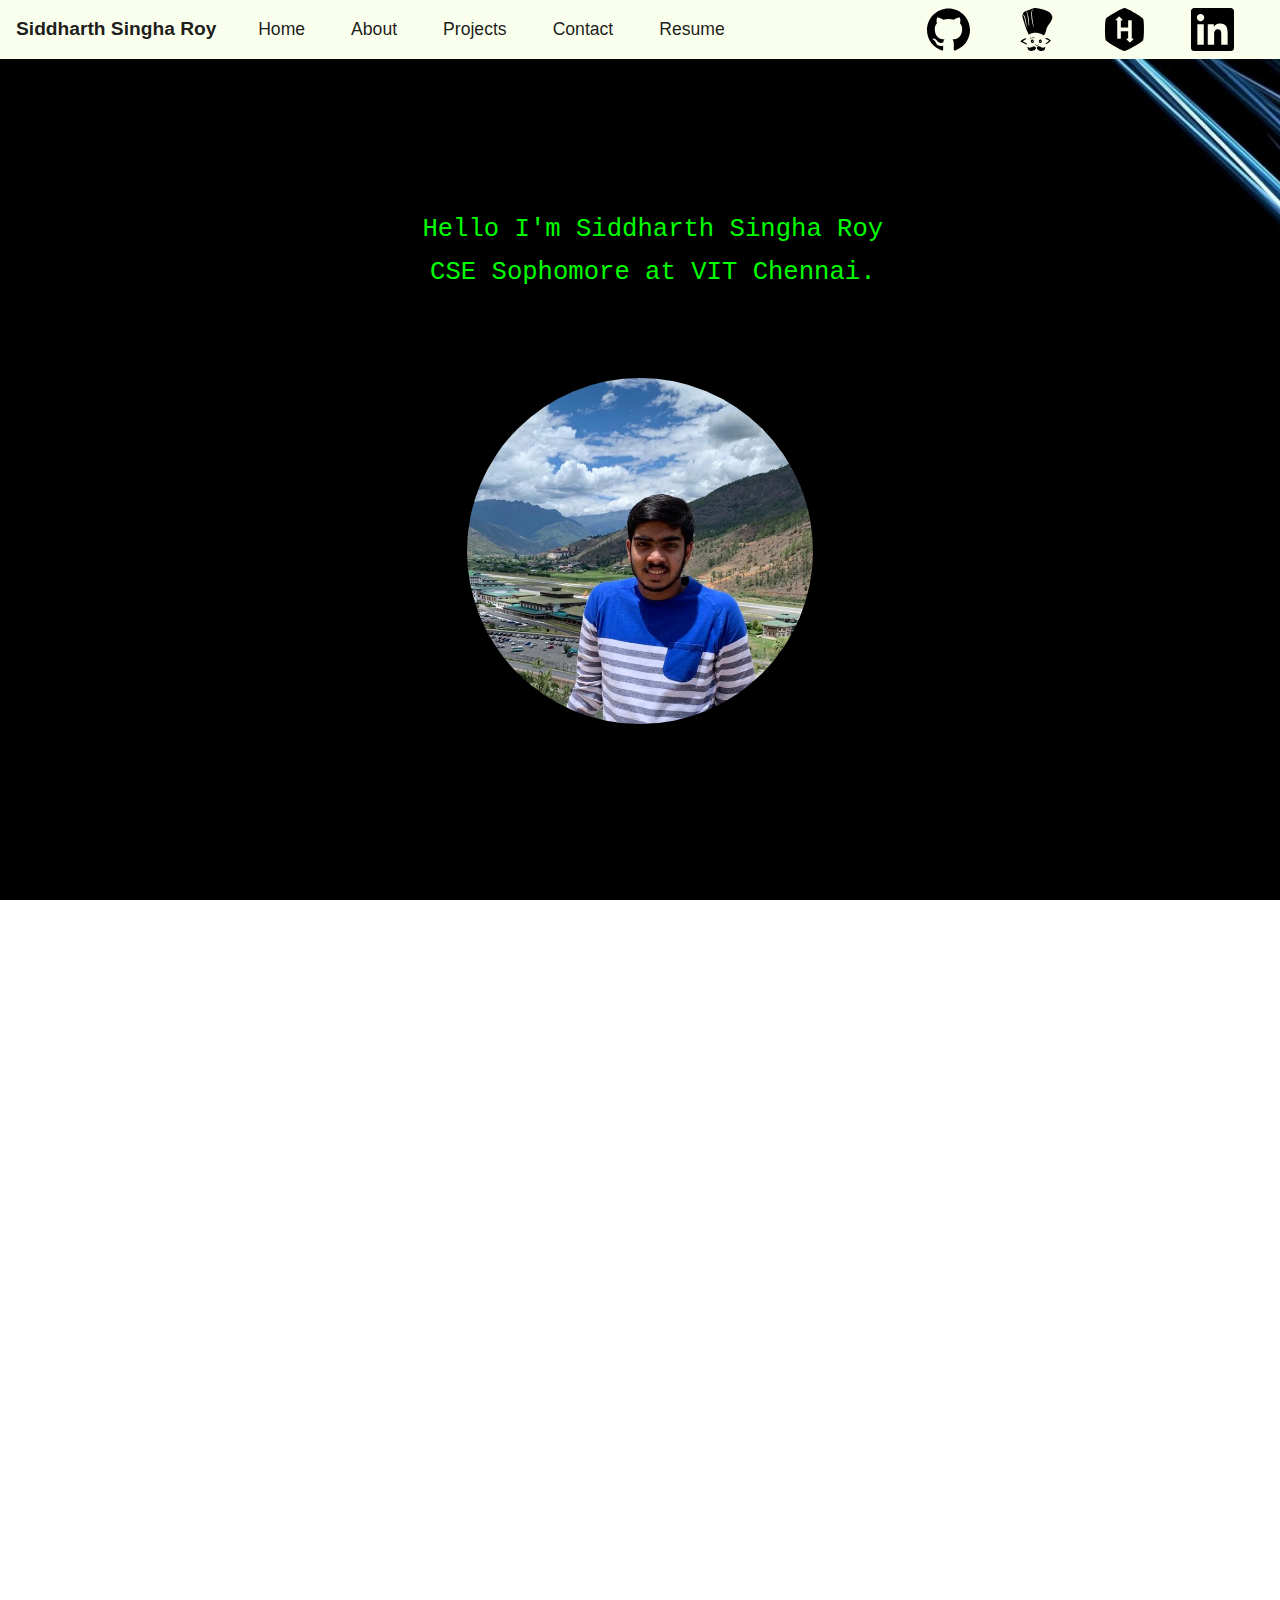
==== commit f4bdf88f: "Changed jpg to webp" ====
--- a/index.html
+++ b/index.html
@@ -1 +1 @@
-<!DOCTYPE html><html lang="en"><head> <meta charset="UTF-8"> <meta name="viewport" content="width=device-width, initial-scale=1.0"> <meta http-equiv="X-UA-Compatible" content="ie=edge"> <link rel="icon" href="./Images/favicon.ico" type="image/gif" sizes="16x16"> <title>Siddharth Singha Roy</title> <link rel="stylesheet" href="https://stackpath.bootstrapcdn.com/bootstrap/4.4.1/css/bootstrap.min.css" integrity="sha384-Vkoo8x4CGsO3+Hhxv8T/Q5PaXtkKtu6ug5TOeNV6gBiFeWPGFN9MuhOf23Q9Ifjh" crossorigin="anonymous"> <link rel="stylesheet" type="text/css" href="./CSS/fullpage.css"/> <link rel="stylesheet" type="text/css" href="./CSS/styles.css"/></head><body> <div id="fullpage"> <div class="section backimage"> <div class="col-xs-1 text-center"> <div class="dettext"> <h1 class="line-1 champ">Hello I'm Siddharth Singha Roy</h1> <h1 class="line-1 champ">CSE Sophomore at VIT Chennai.</h1></div><span class="inf"></span> <img class="profile" src="./Images/profile.jpg" alt="My Picture"></div></div><div class="section bg-light"> <div class="col-xs-1 text-center relpos"> <div class="aboutme1"> <h1 class="head">Who Am I? 🤔🤔🤔</h1> <h1 class="detail">Hi, my name is Siddharth and I'm a full stack web-developer, currently residing in Chennai, India.<div class="notmob">My primary focus, in the field of computer science, lies in Web Development and Machine Learning. I am proficient in <span class="techno">GraphQL</span>, <span class="techno">RESTful Services</span>, <span class="techno">Django</span>, <span class="techno">Django-Rest-Framework</span>, <span class="techno">NodeJS</span>, <span class="techno">ReactJS</span>, <span class="techno">MongoDB</span> and <span class="techno">UI/UX</span>.</div></h1></div><div class="skills"> <h1 class="skillhead">Skills</h1> <div class="skillbar clearfix " data-percent="75%"> <div class="skillbar-title" style="background: #d35400;"><span>MongoDB</span></div><div class="skillbar-bar" style="background: #e67e22;"></div><div class="skill-bar-percent Count">75</div></div><div class="skillbar clearfix " data-percent="65%"> <div class="skillbar-title" style="background: #2980b9;"><span>GraphQL</span></div><div class="skillbar-bar" style="background: #3498db;"></div><div class="skill-bar-percent Count">65</div></div><div class="skillbar clearfix " data-percent="75%"> <div class="skillbar-title" style="background: #708c12;"><span>NodeJS</span></div><div class="skillbar-bar" style="background: #9ab425;"></div><div class="skill-bar-percent Count">75</div></div><div class="skillbar clearfix " data-percent="87%"> <div class="skillbar-title" style="background: #333333;"><span>ReactJS</span></div><div class="skillbar-bar" style="background: #525252;"></div><div class="skill-bar-percent Count">87</div></div><div class="skillbar clearfix " data-percent="85%"> <div class="skillbar-title" style="background: #124e8c;"><span>REST&nbspAPI</span></div><div class="skillbar-bar" style="background: #4288d0;"></div><div class="skill-bar-percent Count">85</div></div><div class="skillbar clearfix " data-percent="90%"> <div class="skillbar-title" style="background: #46465e;"><span>Django</span></div><div class="skillbar-bar" style="background: #5a68a5;"></div><div class="skill-bar-percent Count">90</div></div><div class="skillbar clearfix " data-percent="80%"> <div class="skillbar-title" style="background: #27ae60;"><span>Web&nbspScraping</span></div><div class="skillbar-bar" style="background: #2ecc71;"></div><div class="skill-bar-percent Single Count">80</div></div><div class="skillbar clearfix " data-percent="55%"> <div class="skillbar-title" style="background: #124e8c;"><span>ML</span></div><div class="skillbar-bar" style="background: #4288d0;"></div><div class="skill-bar-percent Count">55</div></div></div></div></div><div class="section lightcol"> <div class="col-xs-1 text-center relpos"> <h1 class="heading">Projects</h1> <div class="slideproj"> <div id="carouselExampleIndicators" class="carousel slide" data-ride="carousel"> <ol class="carousel-indicators"> <li data-target="#carouselExampleIndicators" data-slide-to="0" class="active"></li><li data-target="#carouselExampleIndicators" data-slide-to="1"></li><li data-target="#carouselExampleIndicators" data-slide-to="2"></li><li data-target="#carouselExampleIndicators" data-slide-to="3"></li><li data-target="#carouselExampleIndicators" data-slide-to="4"></li></ol> <div class="carousel-inner"> <div class="carousel-item active"> <a class="git" target="_blank" href="https://github.com/The-Code-Brewery/Anton3.0">Anton 3.0</a> <p class="md">Anton 3.0 is an intelligent product master (IPM) that is voice enabled. Can be used to streamline development process in corporations.</p><img class="d-block w-100" src="./Images/Anton.png" alt="Anton 3.0"></div><div class="carousel-item"> <a class="git" target="_blank" href="https://github.com/Sid200026/Aorta">Aorta</a> <p class="md">A heart disease predictor application with additional features like contacting doctors, viewing report and report generation.</p><img class="d-block w-100" src="./Images/Aorta.jpg" alt="Aorta"></div><div class="carousel-item"> <a class="git" target="_blank" href="https://github.com/Sid200026/EinNel">EinNel</a> <p class="md">An employee perfomance prediction system with extra features like allocating tasks, rating tasks sending emails and a chat room.</p><img class="d-block w-100" src="./Images/EinNell.jpg" alt="EinNel"></div><div class="carousel-item"> <a class="git" target="_blank" href="https://github.com/Sid200026/URL-Shortener">URL Shortener</a> <p class="md">Similar to bit.ly, this can shorten any given URL to a randomly generated string or something that an user wants.</p><img class="d-block w-100" src="./Images/URLShortener.jpg" alt="URL Shortener"></div><div class="carousel-item"> <a class="git" target="_blank" href="https://github.com/Sid200026/Tic-Tac-Toe">Tic Tac Toe</a> <p class="md">A multiplayer Tic-Tac-Toe game with features like choosing a custom name and a custom avatar for each player.</p><img class="d-block w-100" src="./Images/TicTacToe.jpg" alt="Tic-Tac-Toe"></div></div><a class="carousel-control-prev" href="#carouselExampleIndicators" role="button" data-slide="prev"> <span class="carousel-control-prev-icon" aria-hidden="true"></span> <span class="sr-only">Previous</span> </a> <a class="carousel-control-next" href="#carouselExampleIndicators" role="button" data-slide="next"> <span class="carousel-control-next-icon" aria-hidden="true"></span> <span class="sr-only">Next</span> </a> </div></div></div></div><div class="section dark"> <div class="col-xs-1 text-center relpos"> <div class="aboutme1"> <h1 class="head">Contact Me</h1></div><div class="mid"> <h1 class="text-center colchange"> <img src="./Images/call.svg" alt="Call" class="sitelogo dep" id="call">9051633165</h1> <h1 class="text-center colchange"> <img src="./Images/mail.svg" alt="Mail" class="sitelogo dep" id="mail">siddharthsingharoy@gmail.com</h1></div><div class="changepos"> <form action="https://formspree.io/xdoklrwn" method="POST"> <div class="form-group abc"> <label class="changecol " for="name">Name</label> <input required type="text" name="name" class="form-control" id="name" aria-describedby="name"> </div><div class="form-group"> <label class="changecol " for="exampleInputEmail1">Email address</label> <input required type="email" name="_replyto" class="form-control" id="exampleInputEmail1" aria-describedby="emailHelp"> <small id="emailHelp" class="form-text text-muted colch">I'll never share your email with anyone else.</small></div><div class="form-group"> <label class="changecol" for="exampleFormControlTextarea1">Message</label> <textarea name="message" class="form-control" id="exampleFormControlTextarea1" rows="3"></textarea> </div><input type="submit" class="btn btn-primary" value="Send Mail"> </form> </div><div class="footerref"> <h1 class="bottomref">Made by Siddharth Singha Roy</h1></div></div></div></div><div> <nav class="navbar navbar-expand-lg navbar-light bg- fixed-top" style="background: #faffed"> <a class="navbar-brand nota" href="">Siddharth Singha Roy</a> <button class="navbar-toggler" type="button" data-toggle="collapse" data-target="#navbarSupportedContent" aria-controls="navbarSupportedContent" aria-expanded="false" aria-label="Toggle navigation"> <span class="navbar-toggler-icon"></span> </button> <div class="collapse navbar-collapse" id="navbarSupportedContent"> <ul class="navbar-nav mr-auto"> <li class="nav-item active"> <a class="nav-link sizechange" href="index.html#intro">Home<span class="sr-only">(current)</span></a></li><li class="nav-item active"> <a class="nav-link sizechange" href="index.html#about">About</a></li><li class="nav-item active"> <a class="nav-link sizechange" href="index.html#projects">Projects</a></li><li class="nav-item active"> <a class="nav-link sizechange" href="index.html#contact">Contact</a></li><li class="nav-item active"> <a class="nav-link sizechange" href="./Images/Resume.pdf">Resume</a></li></ul> <div class="form-inline my-2 my-lg-0"> <a target="_blank" href="https://github.com/Sid200026"><img class="sitelogo" src="./Images/github.svg" alt="Github"></a> <a target="_blank" href="https://www.codechef.com/users/s_i_d_2_6"><img class="sitelogo" src="./Images/codechef.svg" alt="Codechef"></a> <a target="_blank" href="https://www.hackerrank.com/siddharthsingha3"><img class="sitelogo" src="./Images/hackerrank.svg" alt="Hackerrank"></a> <a target="_blank" href="https://www.linkedin.com/in/siddharth-singha-roy-a8891a164/"><img class="sitelogo" src="./Images/linkedin.svg" alt="LinkedIn"></a> </div></div></nav> </div><script src="https://code.jquery.com/jquery-3.4.1.min.js" integrity="sha256-CSXorXvZcTkaix6Yvo6HppcZGetbYMGWSFlBw8HfCJo=" crossorigin="anonymous"></script> <script type="text/javascript" src="./JS/fullpage.js"></script> <script type="text/javascript" src="./JS/script.js"></script> <script src="https://cdn.jsdelivr.net/npm/popper.js@1.16.0/dist/umd/popper.min.js" integrity="sha384-Q6E9RHvbIyZFJoft+2mJbHaEWldlvI9IOYy5n3zV9zzTtmI3UksdQRVvoxMfooAo" crossorigin="anonymous"></script> <script src="https://stackpath.bootstrapcdn.com/bootstrap/4.4.1/js/bootstrap.min.js" integrity="sha384-wfSDF2E50Y2D1uUdj0O3uMBJnjuUD4Ih7YwaYd1iqfktj0Uod8GCExl3Og8ifwB6" crossorigin="anonymous"></script></body></html>+<!DOCTYPE html><html lang="en"><head> <meta charset="UTF-8"> <meta name="viewport" content="width=device-width, initial-scale=1.0"> <meta http-equiv="X-UA-Compatible" content="ie=edge"> <link rel="icon" href="./Images/favicon.ico" type="image/gif" sizes="16x16"> <title>Siddharth Singha Roy</title> <link rel="stylesheet" href="https://stackpath.bootstrapcdn.com/bootstrap/4.4.1/css/bootstrap.min.css" integrity="sha384-Vkoo8x4CGsO3+Hhxv8T/Q5PaXtkKtu6ug5TOeNV6gBiFeWPGFN9MuhOf23Q9Ifjh" crossorigin="anonymous"> <link rel="stylesheet" type="text/css" href="./CSS/fullpage.css"/> <link rel="stylesheet" type="text/css" href="./CSS/styles.css"/></head><body> <div id="fullpage"> <div class="section backimage"> <div class="col-xs-1 text-center"> <div class="dettext"> <h1 class="line-1 champ">Hello I'm Siddharth Singha Roy</h1> <h1 class="line-1 champ">CSE Sophomore at VIT Chennai.</h1></div><span class="inf"></span> <img class="profile" src="./Images/profile.webp" alt="My Picture"></div></div><div class="section bg-light"> <div class="col-xs-1 text-center relpos"> <div class="aboutme1"> <h1 class="head">Who Am I? 🤔🤔🤔</h1> <h1 class="detail">Hi, my name is Siddharth and I'm a full stack web-developer, currently residing in Chennai, India.<div class="notmob">My primary focus, in the field of computer science, lies in Web Development and Machine Learning. I am proficient in <span class="techno">GraphQL</span>, <span class="techno">RESTful Services</span>, <span class="techno">Django</span>, <span class="techno">Django-Rest-Framework</span>, <span class="techno">NodeJS</span>, <span class="techno">ReactJS</span>, <span class="techno">MongoDB</span> and <span class="techno">UI/UX</span>.</div></h1></div><div class="skills"> <h1 class="skillhead">Skills</h1> <div class="skillbar clearfix " data-percent="75%"> <div class="skillbar-title" style="background: #d35400;"><span>MongoDB</span></div><div class="skillbar-bar" style="background: #e67e22;"></div><div class="skill-bar-percent Count">75</div></div><div class="skillbar clearfix " data-percent="65%"> <div class="skillbar-title" style="background: #2980b9;"><span>GraphQL</span></div><div class="skillbar-bar" style="background: #3498db;"></div><div class="skill-bar-percent Count">65</div></div><div class="skillbar clearfix " data-percent="75%"> <div class="skillbar-title" style="background: #708c12;"><span>NodeJS</span></div><div class="skillbar-bar" style="background: #9ab425;"></div><div class="skill-bar-percent Count">75</div></div><div class="skillbar clearfix " data-percent="87%"> <div class="skillbar-title" style="background: #333333;"><span>ReactJS</span></div><div class="skillbar-bar" style="background: #525252;"></div><div class="skill-bar-percent Count">87</div></div><div class="skillbar clearfix " data-percent="85%"> <div class="skillbar-title" style="background: #124e8c;"><span>REST&nbspAPI</span></div><div class="skillbar-bar" style="background: #4288d0;"></div><div class="skill-bar-percent Count">85</div></div><div class="skillbar clearfix " data-percent="90%"> <div class="skillbar-title" style="background: #46465e;"><span>Django</span></div><div class="skillbar-bar" style="background: #5a68a5;"></div><div class="skill-bar-percent Count">90</div></div><div class="skillbar clearfix " data-percent="80%"> <div class="skillbar-title" style="background: #27ae60;"><span>Web&nbspScraping</span></div><div class="skillbar-bar" style="background: #2ecc71;"></div><div class="skill-bar-percent Single Count">80</div></div><div class="skillbar clearfix " data-percent="55%"> <div class="skillbar-title" style="background: #124e8c;"><span>ML</span></div><div class="skillbar-bar" style="background: #4288d0;"></div><div class="skill-bar-percent Count">55</div></div></div></div></div><div class="section lightcol"> <div class="col-xs-1 text-center relpos"> <h1 class="heading">Projects</h1> <div class="slideproj"> <div id="carouselExampleIndicators" class="carousel slide" data-ride="carousel"> <ol class="carousel-indicators"> <li data-target="#carouselExampleIndicators" data-slide-to="0" class="active"></li><li data-target="#carouselExampleIndicators" data-slide-to="1"></li><li data-target="#carouselExampleIndicators" data-slide-to="2"></li><li data-target="#carouselExampleIndicators" data-slide-to="3"></li><li data-target="#carouselExampleIndicators" data-slide-to="4"></li></ol> <div class="carousel-inner"> <div class="carousel-item active"> <a class="git" target="_blank" href="https://github.com/The-Code-Brewery/Anton3.0">Anton 3.0</a> <p class="md">Anton 3.0 is a voice enabled intelligent product master. Can be used to streamline development process in corporations.</p><img class="d-block w-100" src="./Images/Anton.webp" alt="Anton 3.0"></div><div class="carousel-item"> <a class="git" target="_blank" href="https://github.com/The-Code-Brewery/Aorta">Aorta</a> <p class="md">A heart disease predictor application with additional features like contacting doctors, viewing report and report generation.</p><img class="d-block w-100" src="./Images/Aorta.webp" alt="Aorta"></div><div class="carousel-item"> <a class="git" target="_blank" href="https://github.com/Sid200026/EinNel">EinNel</a> <p class="md">An employee perfomance prediction system with extra features like allocating tasks, rating tasks sending emails and a chat room.</p><img class="d-block w-100" src="./Images/EinNell.webp" alt="EinNel"></div><div class="carousel-item"> <a class="git" target="_blank" href="https://github.com/Sid200026/URL-Shortener">URL Shortener</a> <p class="md">Similar to bit.ly, this can shorten any given URL to a randomly generated string or something that an user wants.</p><img class="d-block w-100" src="./Images/URLShortener.webp" alt="URL Shortener"></div><div class="carousel-item"> <a class="git" target="_blank" href="https://github.com/Sid200026/Tic-Tac-Toe">Tic Tac Toe</a> <p class="md">A multiplayer Tic-Tac-Toe game with features like choosing a custom name and a custom avatar for each player.</p><img class="d-block w-100" src="./Images/TicTacToe.webp" alt="Tic-Tac-Toe"></div></div><a class="carousel-control-prev" href="#carouselExampleIndicators" role="button" data-slide="prev"> <span class="carousel-control-prev-icon" aria-hidden="true"></span> <span class="sr-only">Previous</span> </a> <a class="carousel-control-next" href="#carouselExampleIndicators" role="button" data-slide="next"> <span class="carousel-control-next-icon" aria-hidden="true"></span> <span class="sr-only">Next</span> </a> </div></div></div></div><div class="section dark"> <div class="col-xs-1 text-center relpos"> <div class="aboutme1"> <h1 class="head">Contact Me</h1></div><div class="mid"> <h1 class="text-center colchange"> <img src="./Images/call.svg" alt="Call" class="sitelogo dep" id="call">9051633165</h1> <h1 class="text-center colchange"> <img src="./Images/mail.svg" alt="Mail" class="sitelogo dep" id="mail">siddharthsingharoy@gmail.com</h1></div><div class="changepos"> <form action="https://formspree.io/xdoklrwn" method="POST"> <div class="form-group abc"> <label class="changecol " for="name">Name</label> <input required type="text" name="name" class="form-control" id="name" aria-describedby="name"> </div><div class="form-group"> <label class="changecol " for="exampleInputEmail1">Email address</label> <input required type="email" name="_replyto" class="form-control" id="exampleInputEmail1" aria-describedby="emailHelp"> <small id="emailHelp" class="form-text text-muted colch">I'll never share your email with anyone else.</small></div><div class="form-group"> <label class="changecol" for="exampleFormControlTextarea1">Message</label> <textarea name="message" class="form-control" id="exampleFormControlTextarea1" rows="3"></textarea> </div><input type="submit" class="btn btn-primary" value="Send Mail"> </form> </div><div class="footerref"> <h1 class="bottomref">Made by Siddharth Singha Roy</h1></div></div></div></div><div> <nav class="navbar navbar-expand-lg navbar-light bg- fixed-top" style="background: #faffed"> <a class="navbar-brand nota" href="">Siddharth Singha Roy</a> <button class="navbar-toggler" type="button" data-toggle="collapse" data-target="#navbarSupportedContent" aria-controls="navbarSupportedContent" aria-expanded="false" aria-label="Toggle navigation"> <span class="navbar-toggler-icon"></span> </button> <div class="collapse navbar-collapse" id="navbarSupportedContent"> <ul class="navbar-nav mr-auto"> <li class="nav-item active"> <a class="nav-link sizechange" href="index.html#intro">Home<span class="sr-only">(current)</span></a></li><li class="nav-item active"> <a class="nav-link sizechange" href="index.html#about">About</a></li><li class="nav-item active"> <a class="nav-link sizechange" href="index.html#projects">Projects</a></li><li class="nav-item active"> <a class="nav-link sizechange" href="index.html#contact">Contact</a></li><li class="nav-item active"> <a class="nav-link sizechange" href="./Images/Resume.pdf">Resume</a></li></ul> <div class="form-inline my-2 my-lg-0"> <a target="_blank" href="https://github.com/Sid200026"><img class="sitelogo" src="./Images/github.svg" alt="Github"></a> <a target="_blank" href="https://www.codechef.com/users/s_i_d_2_6"><img class="sitelogo" src="./Images/codechef.svg" alt="Codechef"></a> <a target="_blank" href="https://www.hackerrank.com/siddharthsingha3"><img class="sitelogo" src="./Images/hackerrank.svg" alt="Hackerrank"></a> <a target="_blank" href="https://www.linkedin.com/in/siddharth-singha-roy-a8891a164/"><img class="sitelogo" src="./Images/linkedin.svg" alt="LinkedIn"></a> </div></div></nav> </div><script src="https://code.jquery.com/jquery-3.4.1.min.js" integrity="sha256-CSXorXvZcTkaix6Yvo6HppcZGetbYMGWSFlBw8HfCJo=" crossorigin="anonymous"></script> <script type="text/javascript" src="./JS/fullpage.js"></script> <script type="text/javascript" src="./JS/script.js"></script> <script src="https://cdn.jsdelivr.net/npm/popper.js@1.16.0/dist/umd/popper.min.js" integrity="sha384-Q6E9RHvbIyZFJoft+2mJbHaEWldlvI9IOYy5n3zV9zzTtmI3UksdQRVvoxMfooAo" crossorigin="anonymous"></script> <script src="https://stackpath.bootstrapcdn.com/bootstrap/4.4.1/js/bootstrap.min.js" integrity="sha384-wfSDF2E50Y2D1uUdj0O3uMBJnjuUD4Ih7YwaYd1iqfktj0Uod8GCExl3Og8ifwB6" crossorigin="anonymous"></script></body></html>--- a/CSS/styles.css
+++ b/CSS/styles.css
@@ -1 +1 @@
-.nota{pointer-events: none; cursor: default; text-decoration: none; margin-right: 1.5%; font-weight: 700; font-size: 120%}.sitelogo{width: 43px; height: auto; margin-left: 15px; margin-right: 30px}.sizechange{font-size: 110%; margin-left: 15px; margin-right: 15px; font-weight: 300}.profile{width: 27%; height: auto; border-radius: 100%; margin-top: 6%}.dettext{margin-bottom: 1%; margin-top: 3%}.line-1{color: #0f0; font-family: Courier; font-size: 100%; margin: 1% 0 0 1%; white-space: nowrap; overflow: hidden; width: 30em; animation: type 4s steps(60, end); text-align: center; font-weight: 100; width: 100%}.line-1:nth-child(2){animation: type2 6s steps(60, end)}.inf{animation: blink 1s infinite}@keyframes type{from{width: 0}}@keyframes type2{0%{width: 0}50%{width: 0}100%{width: 100}}@keyframes blink{to{opacity: 0}}.backimage{background-color: #000; background: url(../Images/background.jpg); background-size: cover; background-repeat: no-repeat}.aboutme1{position: absolute; left: 7%; top: 11%; right: 7%; text-align: center}.detail{margin-top: 1%; font-size: 120%; color: #000; font-weight: 300; line-height: 150%}.relpos{position: relative; height: 100%}.head{color: orange; text-align: center; margin-bottom: 2%}.skills{position: absolute; bottom: 1%; left: 7%; right: 7%}.Count:after{content: "%"}.techno{color: red; font-weight: 700}.skillbar{position: relative; display: block; margin-bottom: 10px; width: 100%; background: #eee; height: 35px; border-radius: 3px; -moz-border-radius: 3px; -webkit-border-radius: 3px; -webkit-transition: .4s linear; -moz-transition: .4s linear; -ms-transition: .4s linear; -o-transition: .4s linear; transition: .4s linear; -webkit-transition-property: width, background-color; -moz-transition-property: width, background-color; -ms-transition-property: width, background-color; -o-transition-property: width, background-color; transition-property: width, background-color}.skillbar-title{position: absolute; top: 0; left: 0; width: 110px; font-weight: 700; font-size: 13px; color: #fff; background: #6adcfa; -webkit-border-top-left-radius: 3px; -webkit-border-bottom-left-radius: 4px; -moz-border-radius-topleft: 3px; -moz-border-radius-bottomleft: 3px; border-top-left-radius: 3px; border-bottom-left-radius: 3px}.skillbar-title span{display: block; background: rgba(0, 0, 0, .1); padding: 0 10px; height: 35px; line-height: 35px; -webkit-border-top-left-radius: 3px; -webkit-border-bottom-left-radius: 3px; -moz-border-radius-topleft: 3px; -moz-border-radius-bottomleft: 3px; border-top-left-radius: 3px; border-bottom-left-radius: 3px}.skillbar-bar{height: 35px; width: 0; background: #6adcfa; border-radius: 3px; -moz-border-radius: 3px; -webkit-border-radius: 3px}.skill-bar-percent{position: absolute; right: 10px; top: 0; font-size: 11px; height: 35px; line-height: 35px; color: #fff; color: rgba(0, 0, 0, .4)}.skillhead{margin-bottom: 20px; font-weight: 500; color: orange}.whiteme{position: relative; color: #0f0; top: 80px}.changepos{position: absolute; bottom: 6.5%; left: 30%; right: 30%}.footerref{position: absolute; bottom: 0; width: 100%; background: #ff9047; height: 5%}.bottomref{text-align: center; font-size: 18px; color: #000; position: absolute; top: 7px; width: 100%; font-weight: bolder}.mid{position: absolute; bottom: 60%; top: 20%; left: 10%; right: 10%}#helplink{position: absolute; left: 0}.email1{display: inline; position: absolute; right: 0}.colchange{color: #f7f7ed; font-weight: 100; margin: 20px; font-size: 170%}.changecol{color: #fff}.dark{background: #000; background: url(../Images/background.jpg); background-size: cover; background-repeat: no-repeat}.heading{color: brown; font-weight: 700; position: absolute; top: 70px; text-align: center; left: 1%; right: 1%; font-size: 250%}.lightcol{background: #e2d6bf}.slideproj{position: absolute; bottom: 1%; top: 7%; left: 27%; right: 27%}.git{font-size: 50px; font-weight: 100}.md{font-size: 19px}.champ{font-size: 160%}@media only screen and (max-width:900px){.line-1{font-size: 75%; font-weight: 100}.profile{width: 300px}.aboutme1{position: absolute; left: 5%; top: 10%; right: 5%; text-align: justify; text-align: center}.head{font-size: 30px}.detail{font-size: 15px; line-height: 150%}.colchange{font-size: 130%; color: #f7f7ed}.mid{position: absolute; bottom: 68%; top: 14%; left: 1%; right: 1%}.skills{position: absolute; bottom: 1%; left: 2%; right: 2%}.skillhead{font-size: 30px}.slideproj{left: 1%; right: 1%; top: 5%}.changepos{left: 7%; right: 7%; bottom: 10%}.champ{font-size: 110%}.sitelogo{width: 40px; height: auto; margin-right: 15px}}@media only screen and (max-width:400px){.detail{font-size: 120%}.notmob{visibility: hidden}.skillbar{margin-bottom: 7px}.colchange{font-size: 100%}.changepos{left: 7%; right: 7%; bottom: 7%}}@media only screen and (max-width:350px){.detail{font-size: 100%}.notmob{visibility: hidden}.skillbar{margin-bottom: 7px}.dep{width: 30px; height: auto}.form-control{height: 25px}}+.nota{pointer-events: none; cursor: default; text-decoration: none; margin-right: 1.5%; font-weight: 700; font-size: 120%}.sitelogo{width: 43px; height: auto; margin-left: 15px; margin-right: 30px}.sizechange{font-size: 110%; margin-left: 15px; margin-right: 15px; font-weight: 300}.profile{width: 27%; height: auto; border-radius: 100%; margin-top: 6%}.dettext{margin-bottom: 1%; margin-top: 3%}.line-1{color: #0f0; font-family: Courier; font-size: 100%; margin: 1% 0 0 1%; white-space: nowrap; overflow: hidden; width: 30em; animation: type 4s steps(60, end); text-align: center; font-weight: 100; width: 100%}.line-1:nth-child(2){animation: type2 6s steps(60, end)}.inf{animation: blink 1s infinite}@keyframes type{from{width: 0}}@keyframes type2{0%{width: 0}50%{width: 0}100%{width: 100}}@keyframes blink{to{opacity: 0}}.backimage{background-color: #000; background: url(../Images/background.webp); background-size: cover; background-repeat: no-repeat}.aboutme1{position: absolute; left: 7%; top: 11%; right: 7%; text-align: center}.detail{margin-top: 1%; font-size: 120%; color: #000; font-weight: 300; line-height: 150%}.relpos{position: relative; height: 100%}.head{color: orange; text-align: center; margin-bottom: 2%}.skills{position: absolute; bottom: 1%; left: 7%; right: 7%}.Count:after{content: "%"}.techno{color: red; font-weight: 700}.skillbar{position: relative; display: block; margin-bottom: 10px; width: 100%; background: #eee; height: 35px; border-radius: 3px; -moz-border-radius: 3px; -webkit-border-radius: 3px; -webkit-transition: .4s linear; -moz-transition: .4s linear; -ms-transition: .4s linear; -o-transition: .4s linear; transition: .4s linear; -webkit-transition-property: width, background-color; -moz-transition-property: width, background-color; -ms-transition-property: width, background-color; -o-transition-property: width, background-color; transition-property: width, background-color}.skillbar-title{position: absolute; top: 0; left: 0; width: 110px; font-weight: 700; font-size: 13px; color: #fff; background: #6adcfa; -webkit-border-top-left-radius: 3px; -webkit-border-bottom-left-radius: 4px; -moz-border-radius-topleft: 3px; -moz-border-radius-bottomleft: 3px; border-top-left-radius: 3px; border-bottom-left-radius: 3px}.skillbar-title span{display: block; background: rgba(0, 0, 0, .1); padding: 0 10px; height: 35px; line-height: 35px; -webkit-border-top-left-radius: 3px; -webkit-border-bottom-left-radius: 3px; -moz-border-radius-topleft: 3px; -moz-border-radius-bottomleft: 3px; border-top-left-radius: 3px; border-bottom-left-radius: 3px}.skillbar-bar{height: 35px; width: 0; background: #6adcfa; border-radius: 3px; -moz-border-radius: 3px; -webkit-border-radius: 3px}.skill-bar-percent{position: absolute; right: 10px; top: 0; font-size: 11px; height: 35px; line-height: 35px; color: #fff; color: rgba(0, 0, 0, .4)}.skillhead{margin-bottom: 20px; font-weight: 500; color: orange}.whiteme{position: relative; color: #0f0; top: 80px}.changepos{position: absolute; bottom: 6.5%; left: 30%; right: 30%}.footerref{position: absolute; bottom: 0; width: 100%; background: #ff9047; height: 5%}.bottomref{text-align: center; font-size: 18px; color: #000; position: absolute; top: 7px; width: 100%; font-weight: bolder}.mid{position: absolute; bottom: 60%; top: 20%; left: 10%; right: 10%}#helplink{position: absolute; left: 0}.email1{display: inline; position: absolute; right: 0}.colchange{color: #f7f7ed; font-weight: 100; margin: 20px; font-size: 170%}.changecol{color: #fff}.dark{background: #000; background: url(../Images/background.webp); background-size: cover; background-repeat: no-repeat}.heading{color: brown; font-weight: 700; position: absolute; top: 70px; text-align: center; left: 1%; right: 1%; font-size: 250%}.lightcol{background: #e2d6bf}.slideproj{position: absolute; bottom: 1%; top: 7%; left: 27%; right: 27%}.git{font-size: 50px; font-weight: 100}.md{font-size: 19px}.champ{font-size: 160%}@media only screen and (max-width:900px){.line-1{font-size: 75%; font-weight: 100}.profile{width: 300px}.aboutme1{position: absolute; left: 5%; top: 10%; right: 5%; text-align: justify; text-align: center}.head{font-size: 30px}.detail{font-size: 15px; line-height: 150%}.colchange{font-size: 130%; color: #f7f7ed}.mid{position: absolute; bottom: 68%; top: 14%; left: 1%; right: 1%}.skills{position: absolute; bottom: 1%; left: 2%; right: 2%}.skillhead{font-size: 30px}.slideproj{left: 1%; right: 1%; top: 5%}.changepos{left: 7%; right: 7%; bottom: 10%}.champ{font-size: 110%}.sitelogo{width: 40px; height: auto; margin-right: 15px}}@media only screen and (max-width:400px){.detail{font-size: 120%}.notmob{visibility: hidden}.skillbar{margin-bottom: 7px}.colchange{font-size: 100%}.changepos{left: 7%; right: 7%; bottom: 7%}}@media only screen and (max-width:350px){.detail{font-size: 100%}.notmob{visibility: hidden}.skillbar{margin-bottom: 7px}.dep{width: 30px; height: auto}.form-control{height: 25px}}